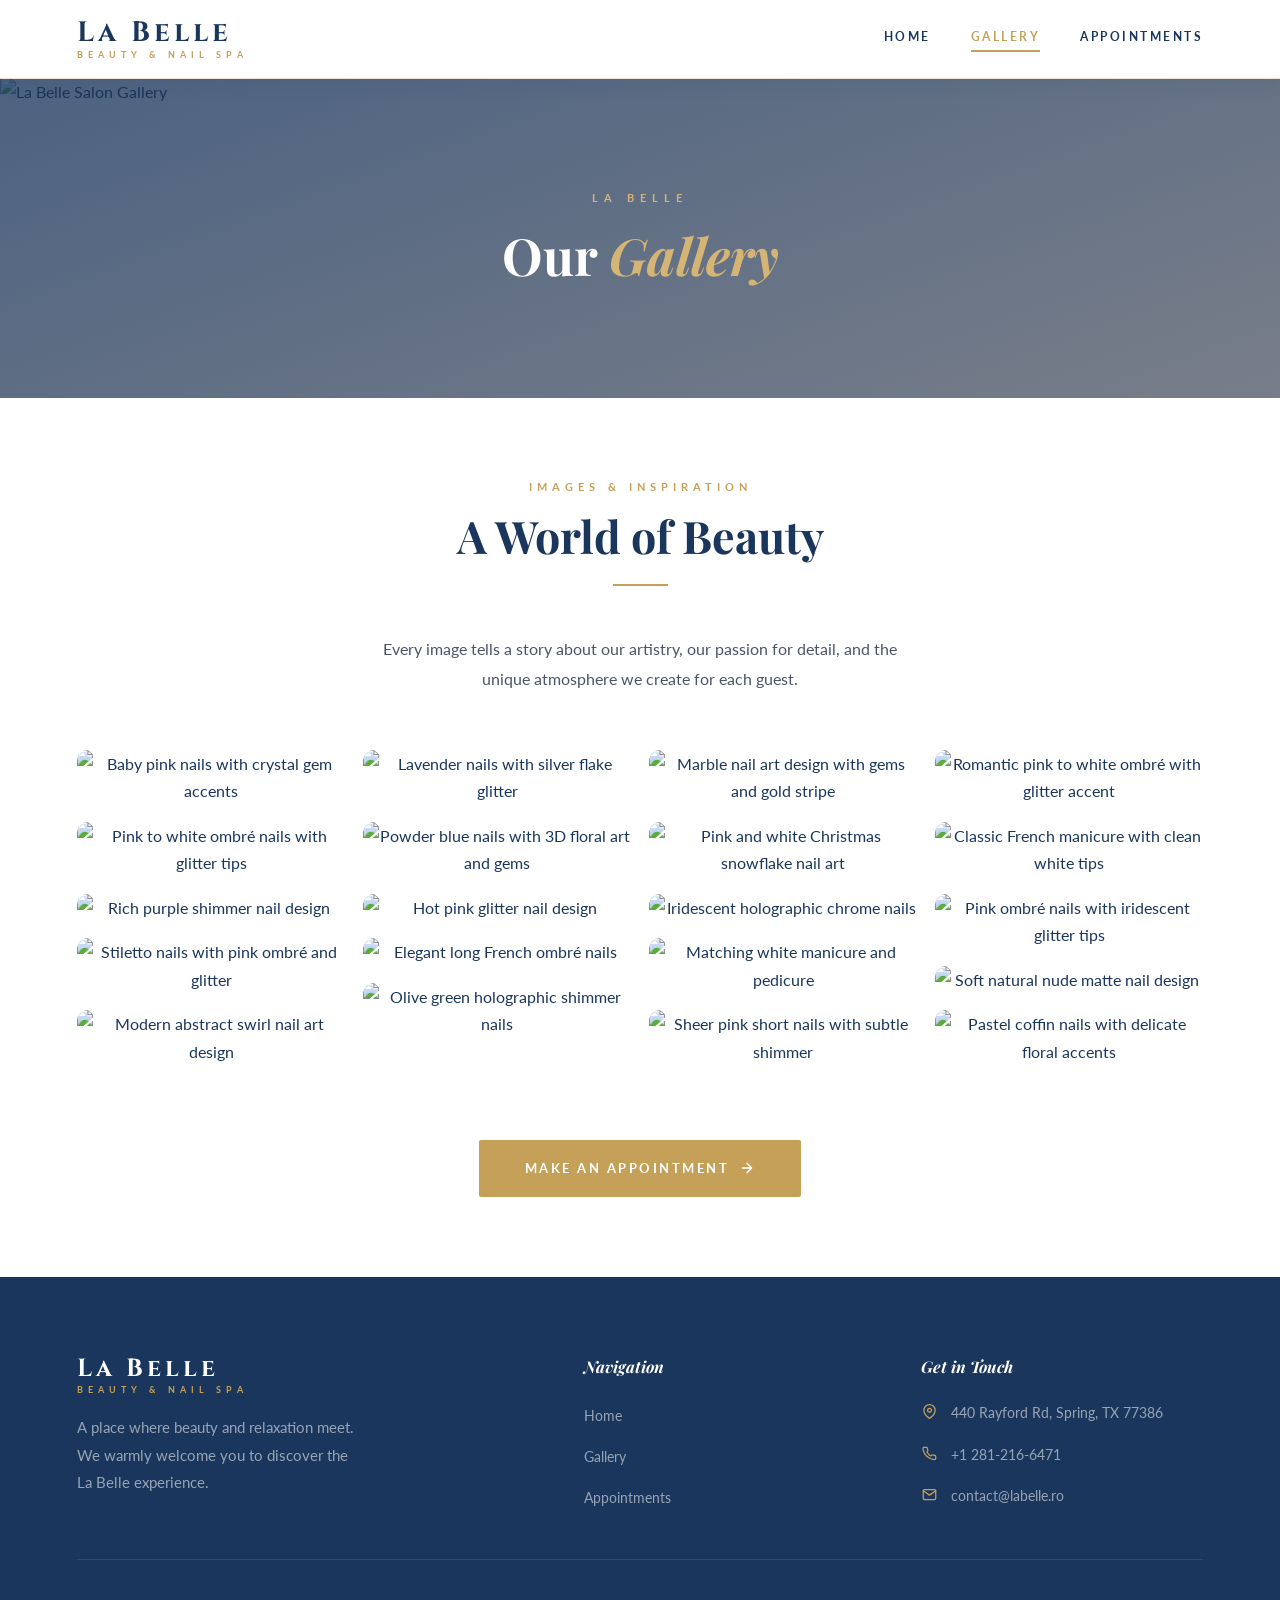
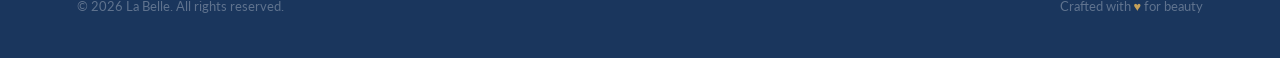
==== galerie.html @ 7afbb8ae "labelle initial commit" ====
<!DOCTYPE html>
<html lang="en">
<head>
  <meta charset="UTF-8" />
  <meta name="viewport" content="width=device-width, initial-scale=1.0" />
  <meta name="description" content="La Belle Gallery — Discover images from our beauty and nail spa salon. Luxury manicure, pedicure, and spa treatments." />
  <title>Gallery | La Belle Beauty &amp; Nail Spa</title>

  <link rel="preconnect" href="https://fonts.googleapis.com" />
  <link rel="preconnect" href="https://fonts.gstatic.com" crossorigin />
  <link rel="preconnect" href="https://images.unsplash.com" />

  <link href="https://fonts.googleapis.com/css2?family=Cinzel:wght@400;600;700&family=Playfair+Display:ital,wght@0,400;0,600;0,700;1,400&family=Lato:wght@300;400;700&display=swap" rel="stylesheet" />

  <link rel="stylesheet" href="style.css" />
</head>
<body>

  <!-- ========================================
       HEADER
  ======================================== -->
  <header class="header" id="header">
    <a href="index.html" class="logo" aria-label="La Belle — Home">
      <span class="logo-title">La Belle</span>
      <span class="logo-subtitle">Beauty &amp; Nail Spa</span>
    </a>

    <button class="hamburger" id="hamburger" aria-label="Open menu" aria-expanded="false">
      <span></span>
      <span></span>
      <span></span>
    </button>

    <nav class="nav" id="nav" aria-label="Main navigation">
      <a href="index.html" class="nav-link">Home</a>
      <a href="galerie.html" class="nav-link">Gallery</a>
      <a href="programare.html" class="nav-link">Appointments</a>
    </nav>
  </header>


  <!-- ========================================
       PAGE HERO
  ======================================== -->
  <div class="page-hero" aria-hidden="true">
    <img
      src="https://images.unsplash.com/photo-1522337360788-8b13dee7a37e?auto=format&fit=crop&w=1920&q=80"
      alt="La Belle Salon Gallery"
      loading="eager"
      fetchpriority="high"
    />
    <div class="page-hero-overlay"></div>
    <div class="page-hero-content">
      <span class="page-hero-label">La Belle</span>
      <h1 class="page-hero-title">Our <em>Gallery</em></h1>
    </div>
  </div>


  <!-- ========================================
       GALLERY SECTION
  ======================================== -->
  <section class="gallery-section" aria-labelledby="gallery-heading">
    <span class="section-label">Images &amp; Inspiration</span>
    <h2 class="section-title" id="gallery-heading">A World of Beauty</h2>
    <div class="divider" aria-hidden="true"></div>
    <p class="section-desc" style="margin: 0 auto 3.5rem; max-width: 560px;">
      Every image tells a story about our artistry, our passion for detail, and the unique atmosphere we create for each guest.
    </p>

    <!-- Masonry Grid -->
    <div class="gallery-grid" role="list" aria-label="Salon image gallery">

      <!-- Row 1 -->
      <figure class="gallery-item reveal" role="listitem" tabindex="0" aria-label="Crystal gem nail design">
        <img
          src="poza5.jpeg"
          alt="Baby pink nails with crystal gem accents"
          loading="lazy"
        />
        <div class="gallery-item-hover" aria-hidden="true">
          <span>Crystal Gem Nails</span>
        </div>
      </figure>

      <figure class="gallery-item reveal reveal-delay-1" role="listitem" tabindex="0" aria-label="Pink glitter ombré nails">
        <img
          src="poza6.jpeg"
          alt="Pink to white ombré nails with glitter tips"
          loading="lazy"
        />
        <div class="gallery-item-hover" aria-hidden="true">
          <span>Pink Glitter Ombré</span>
        </div>
      </figure>

      <figure class="gallery-item reveal reveal-delay-2" role="listitem" tabindex="0" aria-label="Purple shimmer nails">
        <img
          src="poza7.jpeg"
          alt="Rich purple shimmer nail design"
          loading="lazy"
        />
        <div class="gallery-item-hover" aria-hidden="true">
          <span>Purple Shimmer</span>
        </div>
      </figure>

      <figure class="gallery-item reveal reveal-delay-3" role="listitem" tabindex="0" aria-label="Stiletto ombré nails">
        <img
          src="poza8.jpeg"
          alt="Stiletto nails with pink ombré and glitter"
          loading="lazy"
        />
        <div class="gallery-item-hover" aria-hidden="true">
          <span>Stiletto Ombré</span>
        </div>
      </figure>

      <!-- Row 2 -->
      <figure class="gallery-item reveal" role="listitem" tabindex="0" aria-label="Abstract swirl nail art">
        <img
          src="POZA2.jpeg"
          alt="Modern abstract swirl nail art design"
          loading="lazy"
        />
        <div class="gallery-item-hover" aria-hidden="true">
          <span>Artistic Nail Art</span>
        </div>
      </figure>

      <figure class="gallery-item reveal reveal-delay-1" role="listitem" tabindex="0" aria-label="Lavender glitter nails">
        <img
          src="POZA3.jpeg"
          alt="Lavender nails with silver flake glitter"
          loading="lazy"
        />
        <div class="gallery-item-hover" aria-hidden="true">
          <span>Lavender Glitter</span>
        </div>
      </figure>

      <figure class="gallery-item reveal reveal-delay-2" role="listitem" tabindex="0" aria-label="3D floral nail art">
        <img
          src="POZA4.jpeg"
          alt="Powder blue nails with 3D floral art and gems"
          loading="lazy"
        />
        <div class="gallery-item-hover" aria-hidden="true">
          <span>3D Floral Design</span>
        </div>
      </figure>

      <figure class="gallery-item reveal reveal-delay-3" role="listitem" tabindex="0" aria-label="Hot pink glitter nails">
        <img
          src="photo.jpeg"
          alt="Hot pink glitter nail design"
          loading="lazy"
        />
        <div class="gallery-item-hover" aria-hidden="true">
          <span>Glitter Nails</span>
        </div>
      </figure>

      <!-- Row 3 -->
      <figure class="gallery-item reveal" role="listitem" tabindex="0" aria-label="French ombré long nails">
        <img
          src="wrwre.jpeg"
          alt="Elegant long French ombré nails"
          loading="lazy"
        />
        <div class="gallery-item-hover" aria-hidden="true">
          <span>French Ombré</span>
        </div>
      </figure>

      <figure class="gallery-item reveal reveal-delay-1" role="listitem" tabindex="0" aria-label="Olive chrome shimmer nails">
        <img
          src="rhmgdfss.jpeg"
          alt="Olive green holographic shimmer nails"
          loading="lazy"
        />
        <div class="gallery-item-hover" aria-hidden="true">
          <span>Olive Chrome</span>
        </div>
      </figure>

      <figure class="gallery-item reveal reveal-delay-2" role="listitem" tabindex="0" aria-label="Marble nail art with gems">
        <img
          src="ptorfdfd.jpeg"
          alt="Marble nail art design with gems and gold stripe"
          loading="lazy"
        />
        <div class="gallery-item-hover" aria-hidden="true">
          <span>Marble &amp; Gems</span>
        </div>
      </figure>

      <figure class="gallery-item reveal reveal-delay-3" role="listitem" tabindex="0" aria-label="Winter snowflake nail art">
        <img
          src="poxs.jpeg"
          alt="Pink and white Christmas snowflake nail art"
          loading="lazy"
        />
        <div class="gallery-item-hover" aria-hidden="true">
          <span>Winter Nail Art</span>
        </div>
      </figure>

      <!-- Row 4 -->
      <figure class="gallery-item reveal" role="listitem" tabindex="0" aria-label="Holographic chrome nails">
        <img
          src="phptp.jpeg"
          alt="Iridescent holographic chrome nails"
          loading="lazy"
        />
        <div class="gallery-item-hover" aria-hidden="true">
          <span>Holographic Chrome</span>
        </div>
      </figure>

      <figure class="gallery-item reveal reveal-delay-1" role="listitem" tabindex="0" aria-label="Matching manicure and pedicure">
        <img
          src="o.jpg.jpeg"
          alt="Matching white manicure and pedicure"
          loading="lazy"
        />
        <div class="gallery-item-hover" aria-hidden="true">
          <span>Mani &amp; Pedi</span>
        </div>
      </figure>

      <figure class="gallery-item reveal reveal-delay-2" role="listitem" tabindex="0" aria-label="Sheer pink shimmer nails">
        <img
          src="jygjgh.jpeg"
          alt="Sheer pink short nails with subtle shimmer"
          loading="lazy"
        />
        <div class="gallery-item-hover" aria-hidden="true">
          <span>Sheer Pink Shimmer</span>
        </div>
      </figure>

      <figure class="gallery-item reveal reveal-delay-3" role="listitem" tabindex="0" aria-label="Pink and white ombré nails">
        <img
          src="hgjgjg.jpeg"
          alt="Romantic pink to white ombré with glitter accent"
          loading="lazy"
        />
        <div class="gallery-item-hover" aria-hidden="true">
          <span>Pink &amp; White Ombré</span>
        </div>
      </figure>

      <!-- Row 5 -->
      <figure class="gallery-item reveal" role="listitem" tabindex="0" aria-label="Classic French manicure">
        <img
          src="fghgj.jpeg"
          alt="Classic French manicure with clean white tips"
          loading="lazy"
        />
        <div class="gallery-item-hover" aria-hidden="true">
          <span>French Manicure</span>
        </div>
      </figure>

      <figure class="gallery-item reveal reveal-delay-1" role="listitem" tabindex="0" aria-label="Pink ombré glitter tips">
        <img
          src="dsfds.jpeg"
          alt="Pink ombré nails with iridescent glitter tips"
          loading="lazy"
        />
        <div class="gallery-item-hover" aria-hidden="true">
          <span>Pink Ombré Tips</span>
        </div>
      </figure>

      <figure class="gallery-item reveal reveal-delay-2" role="listitem" tabindex="0" aria-label="Natural nude nail design">
        <img
          src="dgddsasd.jpeg"
          alt="Soft natural nude matte nail design"
          loading="lazy"
        />
        <div class="gallery-item-hover" aria-hidden="true">
          <span>Natural Nude</span>
        </div>
      </figure>

      <figure class="gallery-item reveal reveal-delay-3" role="listitem" tabindex="0" aria-label="Pastel coffin nail design">
        <img
          src="https://images.unsplash.com/photo-1604654894610-df63bc536371?auto=format&fit=crop&w=600&q=80"
          alt="Pastel coffin nails with delicate floral accents"
          loading="lazy"
        />
        <div class="gallery-item-hover" aria-hidden="true">
          <span>Pastel Coffin Nails</span>
        </div>
      </figure>

    </div>

    <!-- CTA -->
    <div style="margin-top: 4rem;">
      <a href="programare.html" class="btn-gold" style="opacity:1; transform:none; animation:none; display:inline-flex;">
        Make an Appointment
        <svg width="16" height="16" viewBox="0 0 24 24" fill="none" stroke="currentColor" stroke-width="2" stroke-linecap="round" stroke-linejoin="round" aria-hidden="true"><path d="M5 12h14M12 5l7 7-7 7"/></svg>
      </a>
    </div>

  </section>


  <!-- ========================================
       FOOTER
  ======================================== -->
  <footer class="footer" aria-label="Page footer">
    <div class="footer-inner">
      <div class="footer-top">

        <div class="footer-brand">
          <div class="logo" aria-label="La Belle">
            <span class="logo-title">La Belle</span>
            <span class="logo-subtitle">Beauty &amp; Nail Spa</span>
          </div>
          <p>A place where beauty and relaxation meet. We warmly welcome you to discover the La Belle experience.</p>
        </div>

        <div>
          <h4 class="footer-col-title">Navigation</h4>
          <ul class="footer-links">
            <li><a href="index.html">Home</a></li>
            <li><a href="galerie.html">Gallery</a></li>
            <li><a href="programare.html">Appointments</a></li>
          </ul>
        </div>

        <div>
          <h4 class="footer-col-title">Get in Touch</h4>
          <div class="footer-contact">
            <div class="contact-item">
              <span class="contact-icon" aria-hidden="true">
                <svg width="15" height="15" viewBox="0 0 24 24" fill="none" stroke="currentColor" stroke-width="2" stroke-linecap="round" stroke-linejoin="round"><path d="M21 10c0 7-9 13-9 13s-9-6-9-13a9 9 0 0 1 18 0z"/><circle cx="12" cy="10" r="3"/></svg>
              </span>
              <span>440 Rayford Rd, Spring, TX 77386</span>
            </div>
            <div class="contact-item">
              <span class="contact-icon" aria-hidden="true">
                <svg width="15" height="15" viewBox="0 0 24 24" fill="none" stroke="currentColor" stroke-width="2" stroke-linecap="round" stroke-linejoin="round"><path d="M22 16.92v3a2 2 0 0 1-2.18 2 19.79 19.79 0 0 1-8.63-3.07A19.5 19.5 0 0 1 4.69 13a19.79 19.79 0 0 1-3.07-8.67A2 2 0 0 1 3.6 2h3a2 2 0 0 1 2 1.72c.127.96.361 1.903.7 2.81a2 2 0 0 1-.45 2.11L8.09 9.91a16 16 0 0 0 6 6l1.27-1.27a2 2 0 0 1 2.11-.45c.907.339 1.85.573 2.81.7A2 2 0 0 1 22 16.92z"/></svg>
              </span>
              <span>+1 281-216-6471</span>
            </div>
            <div class="contact-item">
              <span class="contact-icon" aria-hidden="true">
                <svg width="15" height="15" viewBox="0 0 24 24" fill="none" stroke="currentColor" stroke-width="2" stroke-linecap="round" stroke-linejoin="round"><path d="M4 4h16c1.1 0 2 .9 2 2v12c0 1.1-.9 2-2 2H4c-1.1 0-2-.9-2-2V6c0-1.1.9-2 2-2z"/><polyline points="22,6 12,13 2,6"/></svg>
              </span>
              <span>contact@labelle.ro</span>
            </div>
          </div>
        </div>

      </div>

      <div class="footer-bottom">
        <span>© 2026 La Belle. All rights reserved.</span>
        <span>Crafted with <span class="footer-gold">♥</span> for beauty</span>
      </div>
    </div>
  </footer>

  <script src="script.js"></script>
</body>
</html>
---- style.css ----
/* ================================================
   LA BELLE — Beauty & Nail Spa
   Main Stylesheet
   ================================================ */

/* ===== GOOGLE FONTS & CSS VARIABLES ===== */
@import url('https://fonts.googleapis.com/css2?family=Cinzel:wght@400;600;700&family=Playfair+Display:ital,wght@0,400;0,600;0,700;1,400&family=Lato:wght@300;400;700&display=swap');

:root {
  --white:       #FFFFFF;
  --gold:        #C5A059;
  --gold-light:  #D4B575;
  --gold-dark:   #A8853A;
  --gold-bg:     rgba(197, 160, 89, 0.08);
  --navy:        #1A365D;
  --navy-light:  #2A4A7F;
  --navy-faint:  rgba(26, 54, 93, 0.06);
  --gray-bg:     #F9F7F4;
  --gray-border: #E8E2D8;
  --text-body:   #4A5568;
  --shadow-sm:   0 4px 20px rgba(26, 54, 93, 0.08);
  --shadow-md:   0 8px 40px rgba(26, 54, 93, 0.14);
  --shadow-lg:   0 20px 60px rgba(26, 54, 93, 0.18);
  --radius:      10px;
  --radius-sm:   6px;
  --transition:  all 0.35s ease;
  --header-h:    78px;
}

/* ===== RESET ===== */
*, *::before, *::after { margin: 0; padding: 0; box-sizing: border-box; }
html { scroll-behavior: smooth; font-size: 16px; }
body {
  font-family: 'Lato', sans-serif;
  color: var(--navy);
  background: var(--white);
  overflow-x: hidden;
  line-height: 1.7;
}
h1, h2, h3, h4, h5 { font-family: 'Playfair Display', serif; line-height: 1.25; }
a { text-decoration: none; color: inherit; }
img { max-width: 100%; display: block; }
button { font-family: inherit; }
ul { list-style: none; }

/* ===== UTILITY ===== */
.visually-hidden { position: absolute; width: 1px; height: 1px; overflow: hidden; clip: rect(0 0 0 0); }

/* =====================================================
   HEADER
===================================================== */
.header {
  position: fixed;
  top: 0; left: 0; right: 0;
  z-index: 1000;
  height: var(--header-h);
  background: var(--white);
  display: flex;
  align-items: center;
  justify-content: space-between;
  padding: 0 6%;
  box-shadow: 0 1px 0 var(--gray-border), var(--shadow-sm);
  transition: var(--transition);
}

.header.scrolled {
  height: 66px;
  box-shadow: 0 2px 30px rgba(26, 54, 93, 0.12);
}

/* Logo */
.logo {
  display: flex;
  flex-direction: column;
  line-height: 1;
  user-select: none;
}
.logo-title {
  font-family: 'Cinzel', serif;
  font-size: 1.75rem;
  font-weight: 700;
  color: var(--navy);
  letter-spacing: 4px;
}
.logo-subtitle {
  font-family: 'Lato', sans-serif;
  font-size: 0.58rem;
  font-weight: 700;
  color: var(--gold);
  letter-spacing: 5px;
  text-transform: uppercase;
  margin-top: 3px;
}

/* Nav */
.nav {
  display: flex;
  align-items: center;
  gap: 2.5rem;
}
.nav-link {
  font-size: 0.78rem;
  font-weight: 700;
  letter-spacing: 2.5px;
  text-transform: uppercase;
  color: var(--navy);
  position: relative;
  padding-bottom: 4px;
  transition: color 0.3s ease;
}
.nav-link::after {
  content: '';
  position: absolute;
  bottom: 0; left: 0;
  width: 0; height: 2px;
  background: var(--gold);
  transition: width 0.35s ease;
}
.nav-link:hover,
.nav-link.active { color: var(--gold); }
.nav-link:hover::after,
.nav-link.active::after { width: 100%; }

/* Hamburger */
.hamburger {
  display: none;
  flex-direction: column;
  gap: 5px;
  cursor: pointer;
  background: none;
  border: none;
  padding: 6px;
}
.hamburger span {
  display: block;
  width: 24px; height: 2px;
  background: var(--navy);
  border-radius: 2px;
  transition: var(--transition);
}
.hamburger.open span:nth-child(1) { transform: translateY(7px) rotate(45deg); }
.hamburger.open span:nth-child(2) { opacity: 0; transform: scaleX(0); }
.hamburger.open span:nth-child(3) { transform: translateY(-7px) rotate(-45deg); }

/* =====================================================
   HERO CAROUSEL
===================================================== */
.hero {
  position: relative;
  height: 100vh;
  min-height: 620px;
  overflow: hidden;
  margin-top: 0;
}

.carousel {
  width: 100%;
  height: 100%;
  position: relative;
}

.carousel-track {
  display: flex;
  width: 100%;
  height: 100%;
  transition: transform 0.9s cubic-bezier(0.77, 0, 0.175, 1);
}

.carousel-slide {
  min-width: 100%;
  height: 100%;
  position: relative;
  flex-shrink: 0;
}

.carousel-slide img {
  width: 100%;
  height: 100%;
  object-fit: cover;
}

.carousel-overlay {
  position: absolute;
  inset: 0;
  background: linear-gradient(
    160deg,
    rgba(26, 54, 93, 0.72) 0%,
    rgba(10, 20, 40, 0.5) 60%,
    rgba(0, 0, 0, 0.35) 100%
  );
}

/* Hero Content */
.carousel-content {
  position: absolute;
  inset: 0;
  display: flex;
  flex-direction: column;
  align-items: center;
  justify-content: center;
  text-align: center;
  padding: 2rem 5%;
  color: var(--white);
  z-index: 5;
}

.hero-badge {
  display: inline-block;
  font-size: 0.68rem;
  font-weight: 700;
  letter-spacing: 6px;
  text-transform: uppercase;
  color: var(--gold-light);
  margin-bottom: 1.5rem;
  opacity: 0;
  transform: translateY(22px);
  animation: heroFadeUp 0.9s 0.3s ease forwards;
}

.hero-title {
  font-family: 'Playfair Display', serif;
  font-size: clamp(2.2rem, 5.5vw, 4.2rem);
  font-weight: 700;
  line-height: 1.18;
  max-width: 780px;
  margin-bottom: 1.25rem;
  opacity: 0;
  transform: translateY(22px);
  animation: heroFadeUp 0.9s 0.55s ease forwards;
}

.hero-subtitle {
  font-size: clamp(0.95rem, 2vw, 1.1rem);
  font-weight: 300;
  color: rgba(255, 255, 255, 0.82);
  max-width: 480px;
  margin-bottom: 2.75rem;
  opacity: 0;
  transform: translateY(22px);
  animation: heroFadeUp 0.9s 0.8s ease forwards;
}

/* Gold Divider Line in Hero */
.hero-divider {
  width: 50px;
  height: 1px;
  background: var(--gold);
  margin: 0 auto 2rem;
  opacity: 0;
  animation: heroFadeUp 0.9s 0.67s ease forwards;
}

/* Carousel Buttons */
.carousel-btn {
  position: absolute;
  top: 50%;
  transform: translateY(-50%);
  background: rgba(255, 255, 255, 0.12);
  border: 1px solid rgba(255, 255, 255, 0.3);
  color: var(--white);
  width: 52px; height: 52px;
  border-radius: 50%;
  display: flex;
  align-items: center;
  justify-content: center;
  cursor: pointer;
  transition: var(--transition);
  z-index: 10;
  backdrop-filter: blur(6px);
}
.carousel-btn:hover {
  background: var(--gold);
  border-color: var(--gold);
  box-shadow: 0 0 25px rgba(197, 160, 89, 0.45);
}
.carousel-btn svg { width: 20px; height: 20px; stroke-width: 2; }
.carousel-btn.prev { left: 2.5rem; }
.carousel-btn.next { right: 2.5rem; }

/* Dots */
.carousel-dots {
  position: absolute;
  bottom: 2.25rem;
  left: 50%;
  transform: translateX(-50%);
  display: flex;
  gap: 10px;
  z-index: 10;
}
.dot {
  width: 8px; height: 8px;
  border-radius: 50%;
  background: rgba(255, 255, 255, 0.4);
  border: none;
  cursor: pointer;
  transition: var(--transition);
  padding: 0;
}
.dot.active {
  background: var(--gold);
  transform: scale(1.35);
}
.dot:hover { background: rgba(255, 255, 255, 0.75); }

/* CTA Button */
.btn-gold {
  display: inline-flex;
  align-items: center;
  gap: 0.6rem;
  background: var(--gold);
  color: var(--white);
  padding: 1rem 2.75rem;
  font-family: 'Lato', sans-serif;
  font-size: 0.8rem;
  font-weight: 700;
  letter-spacing: 2.5px;
  text-transform: uppercase;
  border: 2px solid var(--gold);
  border-radius: 2px;
  cursor: pointer;
  transition: var(--transition);
  opacity: 0;
  transform: translateY(22px);
  animation: heroFadeUp 0.9s 1.0s ease forwards;
}
.btn-gold:hover {
  background: transparent;
  color: var(--gold);
  box-shadow: 0 0 35px rgba(197, 160, 89, 0.3);
}

/* =====================================================
   SECTION BASE
===================================================== */
.section {
  padding: 6.5rem 6%;
}

.section-label {
  display: block;
  font-size: 0.68rem;
  font-weight: 700;
  letter-spacing: 5px;
  text-transform: uppercase;
  color: var(--gold);
  margin-bottom: 0.75rem;
}

.section-title {
  font-size: clamp(1.9rem, 3.5vw, 2.9rem);
  color: var(--navy);
  margin-bottom: 0.6rem;
}

.section-desc {
  font-size: 1rem;
  color: var(--text-body);
  max-width: 580px;
  line-height: 1.85;
  margin-bottom: 3.5rem;
}

.divider {
  display: block;
  width: 55px; height: 2px;
  background: var(--gold);
  margin: 1.25rem auto 3rem;
}
.divider.left { margin-left: 0; }

/* =====================================================
   SERVICES SECTION
===================================================== */
.services {
  background: var(--gray-bg);
  text-align: center;
}

.services-grid {
  display: grid;
  grid-template-columns: repeat(auto-fit, minmax(300px, 1fr));
  gap: 2rem;
  max-width: 1200px;
  margin: 0 auto;
}

.service-card {
  background: var(--white);
  border-radius: var(--radius);
  overflow: hidden;
  box-shadow: var(--shadow-sm);
  transition: transform 0.4s ease, box-shadow 0.4s ease;
  position: relative;
  text-align: left;
}
.service-card::after {
  content: '';
  position: absolute;
  top: 0; left: 0; right: 0;
  height: 3px;
  background: linear-gradient(90deg, var(--gold-dark), var(--gold-light));
  transform: scaleX(0);
  transform-origin: left;
  transition: transform 0.4s ease;
}
.service-card:hover { transform: translateY(-10px); box-shadow: var(--shadow-md); }
.service-card:hover::after { transform: scaleX(1); }

.service-img-wrap { overflow: hidden; height: 230px; }
.service-img {
  width: 100%; height: 100%;
  object-fit: cover;
  transition: transform 0.6s ease;
}
.service-card:hover .service-img { transform: scale(1.07); }

.service-body { padding: 2rem 1.75rem 2.25rem; }

.service-icon {
  width: 52px; height: 52px;
  background: var(--gold-bg);
  border: 1px solid rgba(197, 160, 89, 0.25);
  border-radius: 50%;
  display: flex;
  align-items: center;
  justify-content: center;
  margin-bottom: 1.25rem;
  font-size: 1.25rem;
}

.service-title {
  font-size: 1.35rem;
  color: var(--navy);
  margin-bottom: 0.9rem;
}

.service-desc {
  font-size: 0.93rem;
  color: var(--text-body);
  line-height: 1.9;
  margin-bottom: 1.6rem;
}

.service-cta {
  display: inline-flex;
  align-items: center;
  gap: 6px;
  font-size: 0.75rem;
  font-weight: 700;
  letter-spacing: 2px;
  text-transform: uppercase;
  color: var(--gold);
  border-bottom: 1px solid transparent;
  padding-bottom: 2px;
  transition: var(--transition);
}
.service-cta:hover { border-bottom-color: var(--gold); gap: 10px; }

/* =====================================================
   GALLERY PAGE
===================================================== */
.page-hero {
  height: 320px;
  position: relative;
  margin-top: var(--header-h);
  overflow: hidden;
  display: flex;
  align-items: center;
  justify-content: center;
}
.page-hero img {
  position: absolute;
  inset: 0;
  width: 100%; height: 100%;
  object-fit: cover;
  object-position: center 35%;
}
.page-hero-overlay {
  position: absolute;
  inset: 0;
  background: linear-gradient(160deg, rgba(26,54,93,0.78) 0%, rgba(10,20,40,0.55) 100%);
}
.page-hero-content {
  position: relative;
  z-index: 2;
  text-align: center;
  color: var(--white);
  padding: 0 2rem;
}
.page-hero-label {
  font-size: 0.68rem;
  font-weight: 700;
  letter-spacing: 6px;
  text-transform: uppercase;
  color: var(--gold-light);
  display: block;
  margin-bottom: 1rem;
}
.page-hero-title {
  font-size: clamp(2rem, 4vw, 3.2rem);
  font-weight: 700;
}
.page-hero-title em {
  font-style: italic;
  color: var(--gold-light);
}

/* Gallery Grid – Masonry via CSS columns */
.gallery-section {
  padding: 5rem 6%;
  background: var(--white);
  text-align: center;
}

.gallery-grid {
  columns: 4;
  column-gap: 1.1rem;
  max-width: 1400px;
  margin: 0 auto;
}

.gallery-item {
  break-inside: avoid;
  margin-bottom: 1.1rem;
  border-radius: var(--radius);
  overflow: hidden;
  position: relative;
  cursor: pointer;
  display: block;
}
.gallery-item img {
  width: 100%;
  height: auto;
  display: block;
  transition: transform 0.55s ease;
  border-radius: var(--radius);
}
.gallery-item-hover {
  position: absolute;
  inset: 0;
  background: linear-gradient(to top, rgba(26,54,93,0.75) 0%, transparent 60%);
  opacity: 0;
  transition: opacity 0.35s ease;
  border-radius: var(--radius);
  display: flex;
  align-items: flex-end;
  padding: 1.25rem;
}
.gallery-item-hover span {
  font-size: 0.75rem;
  font-weight: 700;
  letter-spacing: 2px;
  text-transform: uppercase;
  color: var(--gold-light);
}

.gallery-item:hover img { transform: scale(1.06); }
.gallery-item:hover { box-shadow: var(--shadow-md); }
.gallery-item:hover .gallery-item-hover { opacity: 1; }

/* =====================================================
   BOOKING PAGE
===================================================== */
.booking-wrapper {
  min-height: 100vh;
  background: var(--gray-bg);
  display: flex;
  flex-direction: column;
  align-items: center;
}

.booking-intro {
  width: 100%;
  max-width: 720px;
  padding: 4rem 6% 0;
  text-align: center;
}

.booking-form-wrap {
  width: 100%;
  max-width: 720px;
  padding: 2.5rem 6% 6rem;
}

.booking-form {
  background: var(--white);
  border-radius: var(--radius);
  padding: 3.25rem 3rem;
  box-shadow: var(--shadow-md);
  position: relative;
}

/* Gold accent top bar */
.booking-form::before {
  content: '';
  position: absolute;
  top: 0; left: 0; right: 0;
  height: 4px;
  background: linear-gradient(90deg, var(--gold-dark), var(--gold-light), var(--gold-dark));
  border-radius: var(--radius) var(--radius) 0 0;
}

.form-row {
  display: grid;
  grid-template-columns: 1fr 1fr;
  gap: 1.75rem;
}

.form-group { margin-bottom: 1.85rem; }

.form-label {
  display: block;
  font-size: 0.72rem;
  font-weight: 700;
  letter-spacing: 2px;
  text-transform: uppercase;
  color: var(--navy);
  margin-bottom: 0.65rem;
}
.form-label .req { color: var(--gold); margin-left: 2px; }

.form-control {
  width: 100%;
  padding: 0.8rem 0;
  font-family: 'Lato', sans-serif;
  font-size: 0.97rem;
  color: var(--navy);
  background: transparent;
  border: none;
  border-bottom: 2px solid var(--navy);
  border-radius: 0;
  outline: none;
  transition: border-color 0.3s ease, color 0.3s ease;
  -webkit-appearance: none;
  appearance: none;
}
.form-control::placeholder { color: #b0b8c1; }
.form-control:focus { border-bottom-color: var(--gold); }
.form-control:focus::placeholder { color: #d4c4a4; }

select.form-control {
  cursor: pointer;
  background-image: url("data:image/svg+xml,%3Csvg xmlns='http://www.w3.org/2000/svg' width='12' height='8' viewBox='0 0 12 8'%3E%3Cpath d='M1 1l5 5 5-5' stroke='%231A365D' stroke-width='1.5' fill='none' stroke-linecap='round' stroke-linejoin='round'/%3E%3C/svg%3E");
  background-repeat: no-repeat;
  background-position: right 4px center;
  padding-right: 1.75rem;
}
select.form-control:focus {
  background-image: url("data:image/svg+xml,%3Csvg xmlns='http://www.w3.org/2000/svg' width='12' height='8' viewBox='0 0 12 8'%3E%3Cpath d='M1 1l5 5 5-5' stroke='%23C5A059' stroke-width='1.5' fill='none' stroke-linecap='round' stroke-linejoin='round'/%3E%3C/svg%3E");
}

textarea.form-control {
  resize: vertical;
  min-height: 110px;
  line-height: 1.7;
}

input[type="date"].form-control { color: var(--navy); }

.btn-submit {
  width: 100%;
  margin-top: 0.75rem;
  padding: 1.1rem 2rem;
  background: var(--gold);
  color: var(--white);
  font-family: 'Lato', sans-serif;
  font-size: 0.8rem;
  font-weight: 700;
  letter-spacing: 3px;
  text-transform: uppercase;
  border: 2px solid var(--gold);
  border-radius: 2px;
  cursor: pointer;
  transition: var(--transition);
}
.btn-submit:hover {
  background: transparent;
  color: var(--gold);
  box-shadow: 0 4px 20px rgba(197, 160, 89, 0.25);
}

/* Info Cards */
.info-cards {
  display: grid;
  grid-template-columns: repeat(3, 1fr);
  gap: 1rem;
  margin-top: 1.5rem;
}
.info-card {
  background: var(--white);
  border-radius: var(--radius);
  padding: 1.5rem;
  text-align: center;
  box-shadow: var(--shadow-sm);
  border-top: 3px solid var(--gold);
}
.info-card h4 {
  font-size: 0.95rem;
  color: var(--navy);
  margin: 0.6rem 0 0.4rem;
}
.info-card p {
  font-size: 0.82rem;
  color: var(--text-body);
  line-height: 1.6;
}

@media (max-width: 600px) {
  .info-cards { grid-template-columns: 1fr; }
}

/* Form Success State */
.form-success {
  display: none;
  text-align: center;
  padding: 3rem 2rem;
}
.form-success.show { display: block; }

.success-icon {
  width: 72px; height: 72px;
  border-radius: 50%;
  background: var(--gold-bg);
  border: 2px solid var(--gold);
  display: flex;
  align-items: center;
  justify-content: center;
  margin: 0 auto 1.75rem;
  font-size: 2rem;
}
.success-title {
  font-size: 1.6rem;
  color: var(--navy);
  margin-bottom: 0.75rem;
}
.success-text { color: var(--text-body); font-size: 0.97rem; line-height: 1.8; }
.success-back {
  display: inline-block;
  margin-top: 1.75rem;
  font-size: 0.8rem;
  font-weight: 700;
  letter-spacing: 2px;
  text-transform: uppercase;
  color: var(--gold);
  border-bottom: 1px solid var(--gold);
  padding-bottom: 2px;
  transition: var(--transition);
}
.success-back:hover { color: var(--gold-dark); border-bottom-color: var(--gold-dark); }

/* =====================================================
   FOOTER
===================================================== */
.footer {
  background: var(--navy);
  color: rgba(255, 255, 255, 0.65);
  padding: 5rem 6% 2.5rem;
}

.footer-inner {
  max-width: 1200px;
  margin: 0 auto;
}

.footer-top {
  display: grid;
  grid-template-columns: 1.6fr 1fr 1fr;
  gap: 3.5rem;
  padding-bottom: 3rem;
  border-bottom: 1px solid rgba(255, 255, 255, 0.1);
}

.footer-brand .logo-title { color: var(--white); font-size: 1.55rem; }
.footer-brand .logo-subtitle { color: var(--gold); }

.footer-brand p {
  margin-top: 1.25rem;
  font-size: 0.92rem;
  line-height: 1.85;
  color: rgba(255, 255, 255, 0.55);
  max-width: 280px;
}

.footer-col-title {
  font-family: 'Playfair Display', serif;
  font-size: 1rem;
  color: var(--white);
  margin-bottom: 1.5rem;
  font-style: italic;
}

.footer-links { display: flex; flex-direction: column; gap: 0.85rem; }
.footer-links a {
  font-size: 0.9rem;
  color: rgba(255, 255, 255, 0.55);
  transition: var(--transition);
  display: inline-block;
}
.footer-links a:hover { color: var(--gold); transform: translateX(5px); }

.footer-contact { display: flex; flex-direction: column; gap: 1rem; }
.contact-item {
  display: flex;
  align-items: flex-start;
  gap: 0.85rem;
  font-size: 0.9rem;
  color: rgba(255, 255, 255, 0.55);
}
.contact-icon {
  color: var(--gold);
  flex-shrink: 0;
  margin-top: 1px;
  width: 16px;
  text-align: center;
}

.footer-bottom {
  display: flex;
  align-items: center;
  justify-content: space-between;
  padding-top: 2.25rem;
  font-size: 0.8rem;
  color: rgba(255, 255, 255, 0.3);
}
.footer-gold { color: var(--gold); }

/* =====================================================
   SCROLL REVEAL ANIMATION
===================================================== */
.reveal {
  opacity: 0;
  transform: translateY(32px);
  transition: opacity 0.75s ease, transform 0.75s ease;
}
.reveal.visible {
  opacity: 1;
  transform: translateY(0);
}
.reveal-delay-1 { transition-delay: 0.1s; }
.reveal-delay-2 { transition-delay: 0.2s; }
.reveal-delay-3 { transition-delay: 0.3s; }

/* =====================================================
   KEYFRAMES
===================================================== */
@keyframes heroFadeUp {
  to { opacity: 1; transform: translateY(0); }
}

/* =====================================================
   RESPONSIVE — Tablet (≤ 1024px)
===================================================== */
@media (max-width: 1024px) {
  .gallery-grid { columns: 3; }
  .footer-top { grid-template-columns: 1fr 1fr; }
  .footer-brand { grid-column: 1 / -1; }
  .footer-brand p { max-width: 100%; }
  .form-row { grid-template-columns: 1fr; gap: 0; }
}

/* =====================================================
   RESPONSIVE — Mobile (≤ 768px)
===================================================== */
@media (max-width: 768px) {
  :root { --header-h: 68px; }

  .hamburger { display: flex; }

  .nav {
    position: fixed;
    top: var(--header-h);
    left: 0; right: 0;
    background: var(--white);
    flex-direction: column;
    padding: 2rem 6%;
    gap: 1.5rem;
    box-shadow: 0 15px 40px rgba(0, 0, 0, 0.1);
    transform: translateY(-110%);
    transition: transform 0.45s cubic-bezier(0.4, 0, 0.2, 1);
    z-index: 999;
    border-top: 2px solid var(--gold);
  }
  .nav.open { transform: translateY(0); }
  .nav-link { font-size: 0.9rem; }

  .hero { height: 100svh; }
  .carousel-btn.prev { left: 1rem; }
  .carousel-btn.next { right: 1rem; }

  .section { padding: 4.5rem 5%; }

  .services-grid { grid-template-columns: 1fr; max-width: 480px; margin: 0 auto; }

  .gallery-grid { columns: 2; }

  .page-hero { height: 250px; }

  .booking-form { padding: 2.25rem 1.5rem; }

  .footer-top {
    grid-template-columns: 1fr;
    gap: 2.5rem;
  }
  .footer-brand { grid-column: unset; }
  .footer-bottom { flex-direction: column; gap: 0.5rem; text-align: center; }
}

/* =====================================================
   RESPONSIVE — Small Mobile (≤ 480px)
===================================================== */
@media (max-width: 480px) {
  .logo-title { font-size: 1.45rem; }
  .gallery-grid { columns: 1; }
  .hero-title { font-size: 2rem; }
  .btn-gold { padding: 0.9rem 2rem; }
}
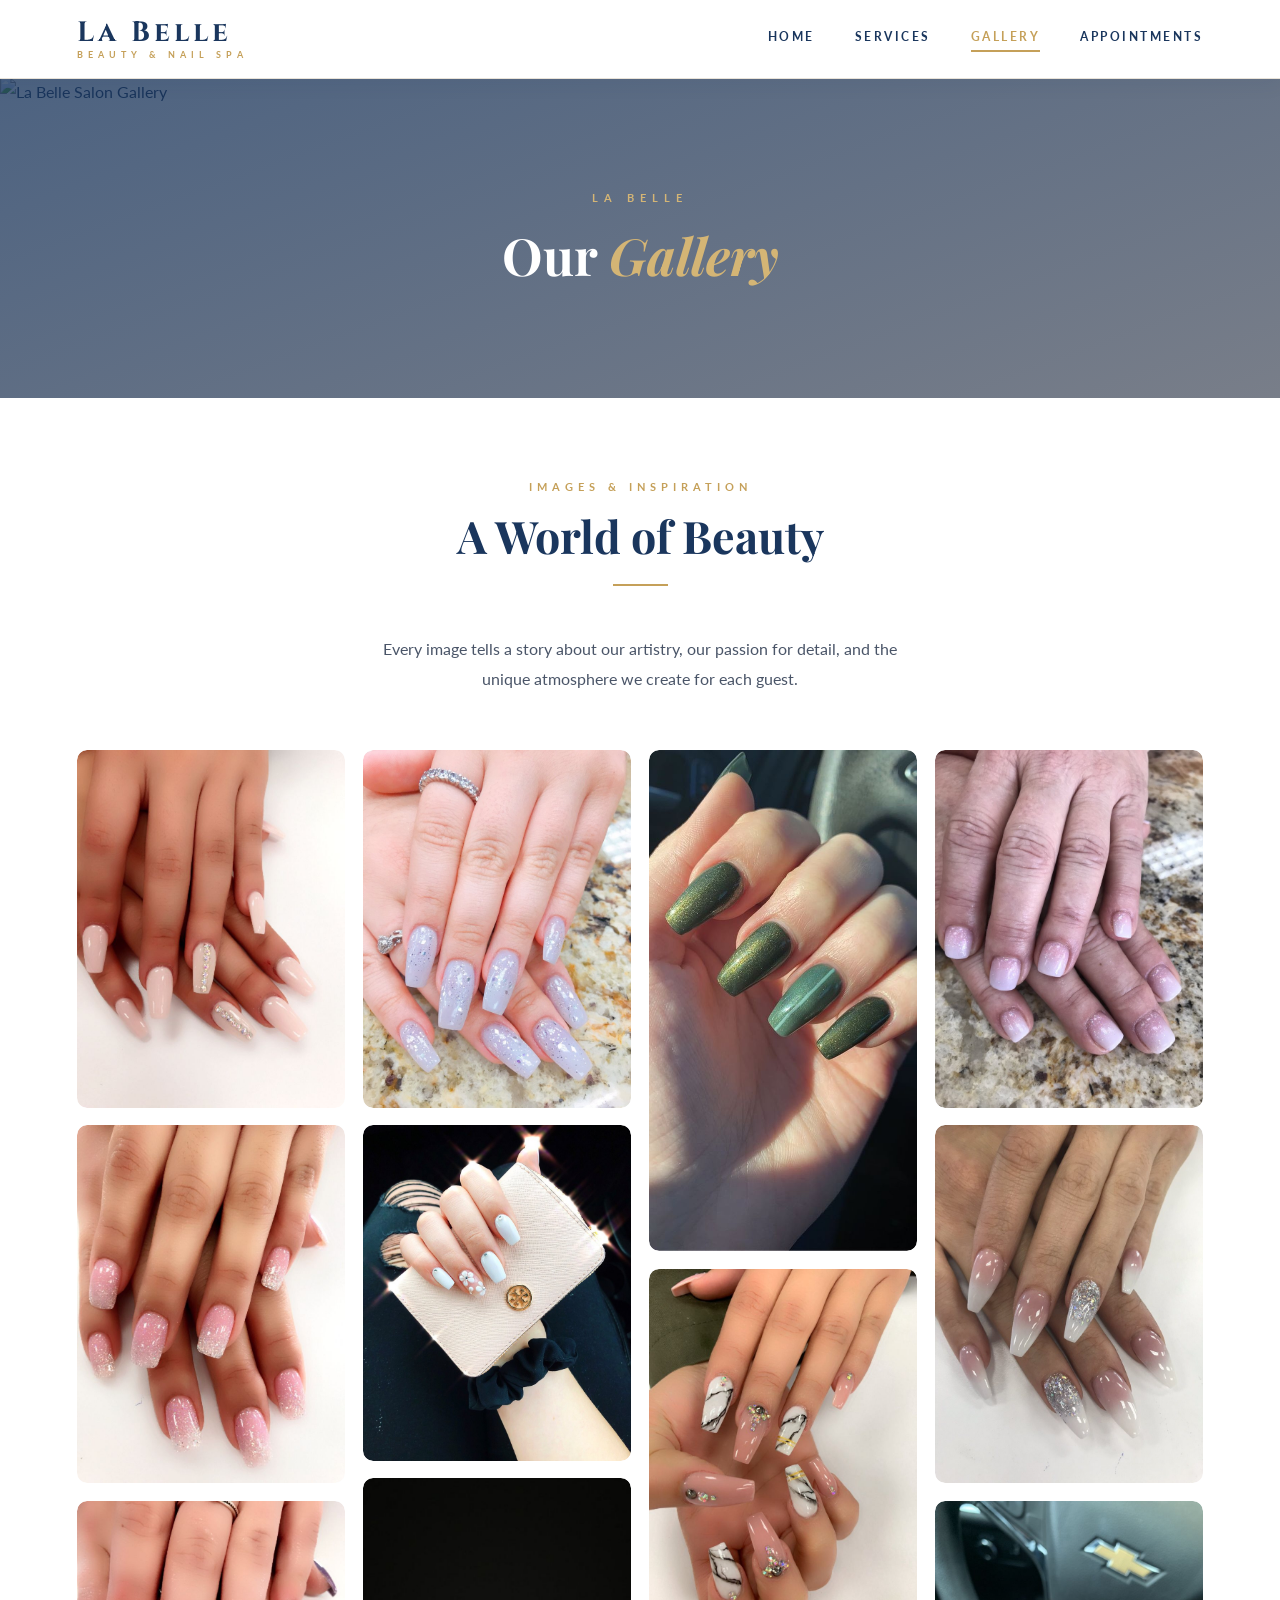
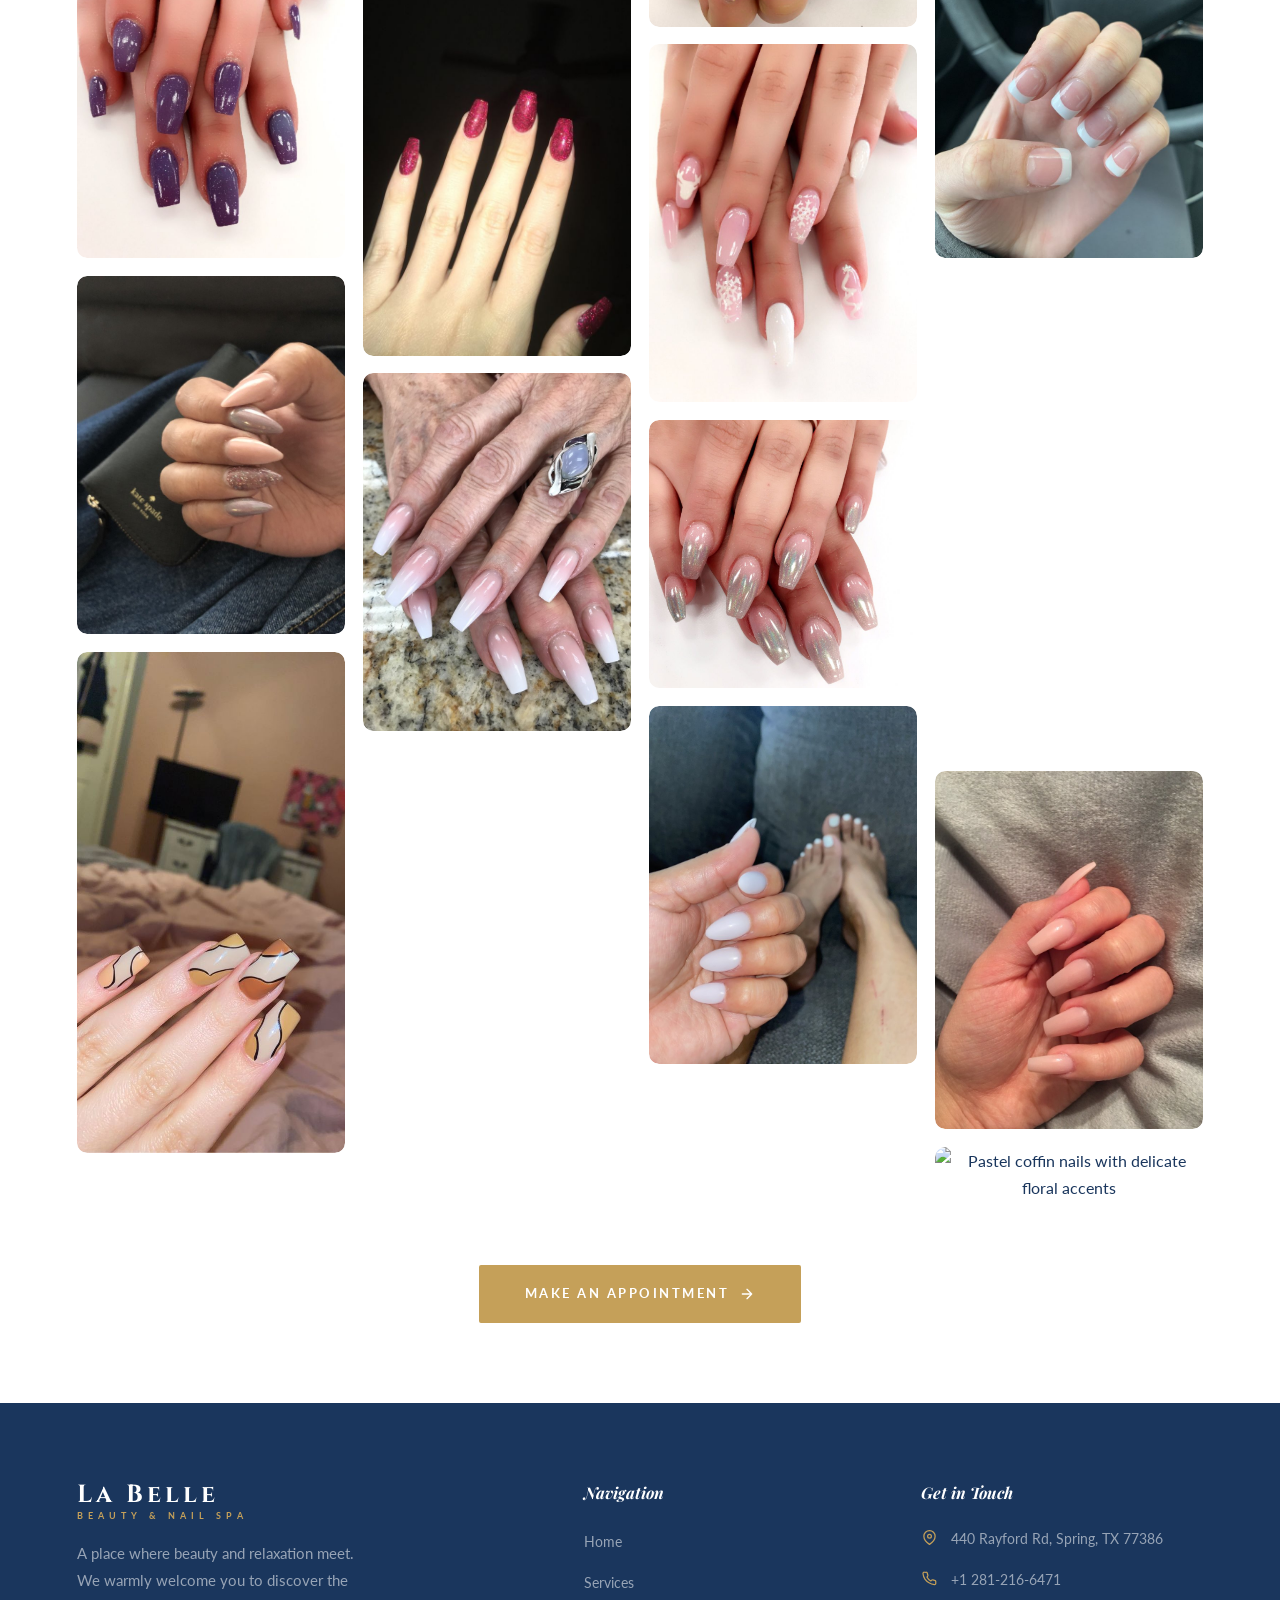
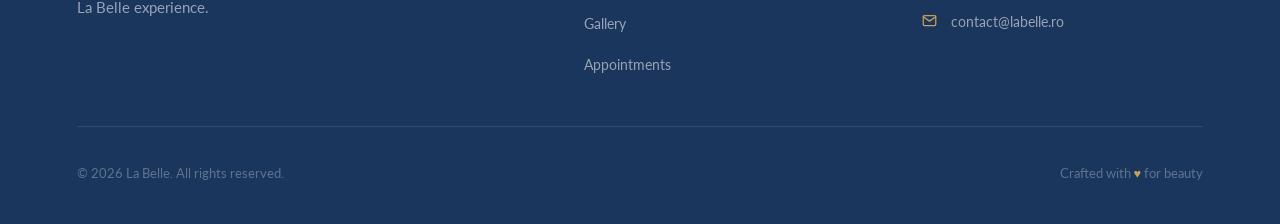
==== commit cbb3f935: "adaugare pagina servicii" ====
--- a/galerie.html
+++ b/galerie.html
@@ -33,6 +33,7 @@
 
     <nav class="nav" id="nav" aria-label="Main navigation">
       <a href="index.html" class="nav-link">Home</a>
+      <a href="services.html" class="nav-link">Services</a>
       <a href="galerie.html" class="nav-link">Gallery</a>
       <a href="programare.html" class="nav-link">Appointments</a>
     </nav>
@@ -328,6 +329,7 @@
           <h4 class="footer-col-title">Navigation</h4>
           <ul class="footer-links">
             <li><a href="index.html">Home</a></li>
+            <li><a href="services.html">Services</a></li>
             <li><a href="galerie.html">Gallery</a></li>
             <li><a href="programare.html">Appointments</a></li>
           </ul>
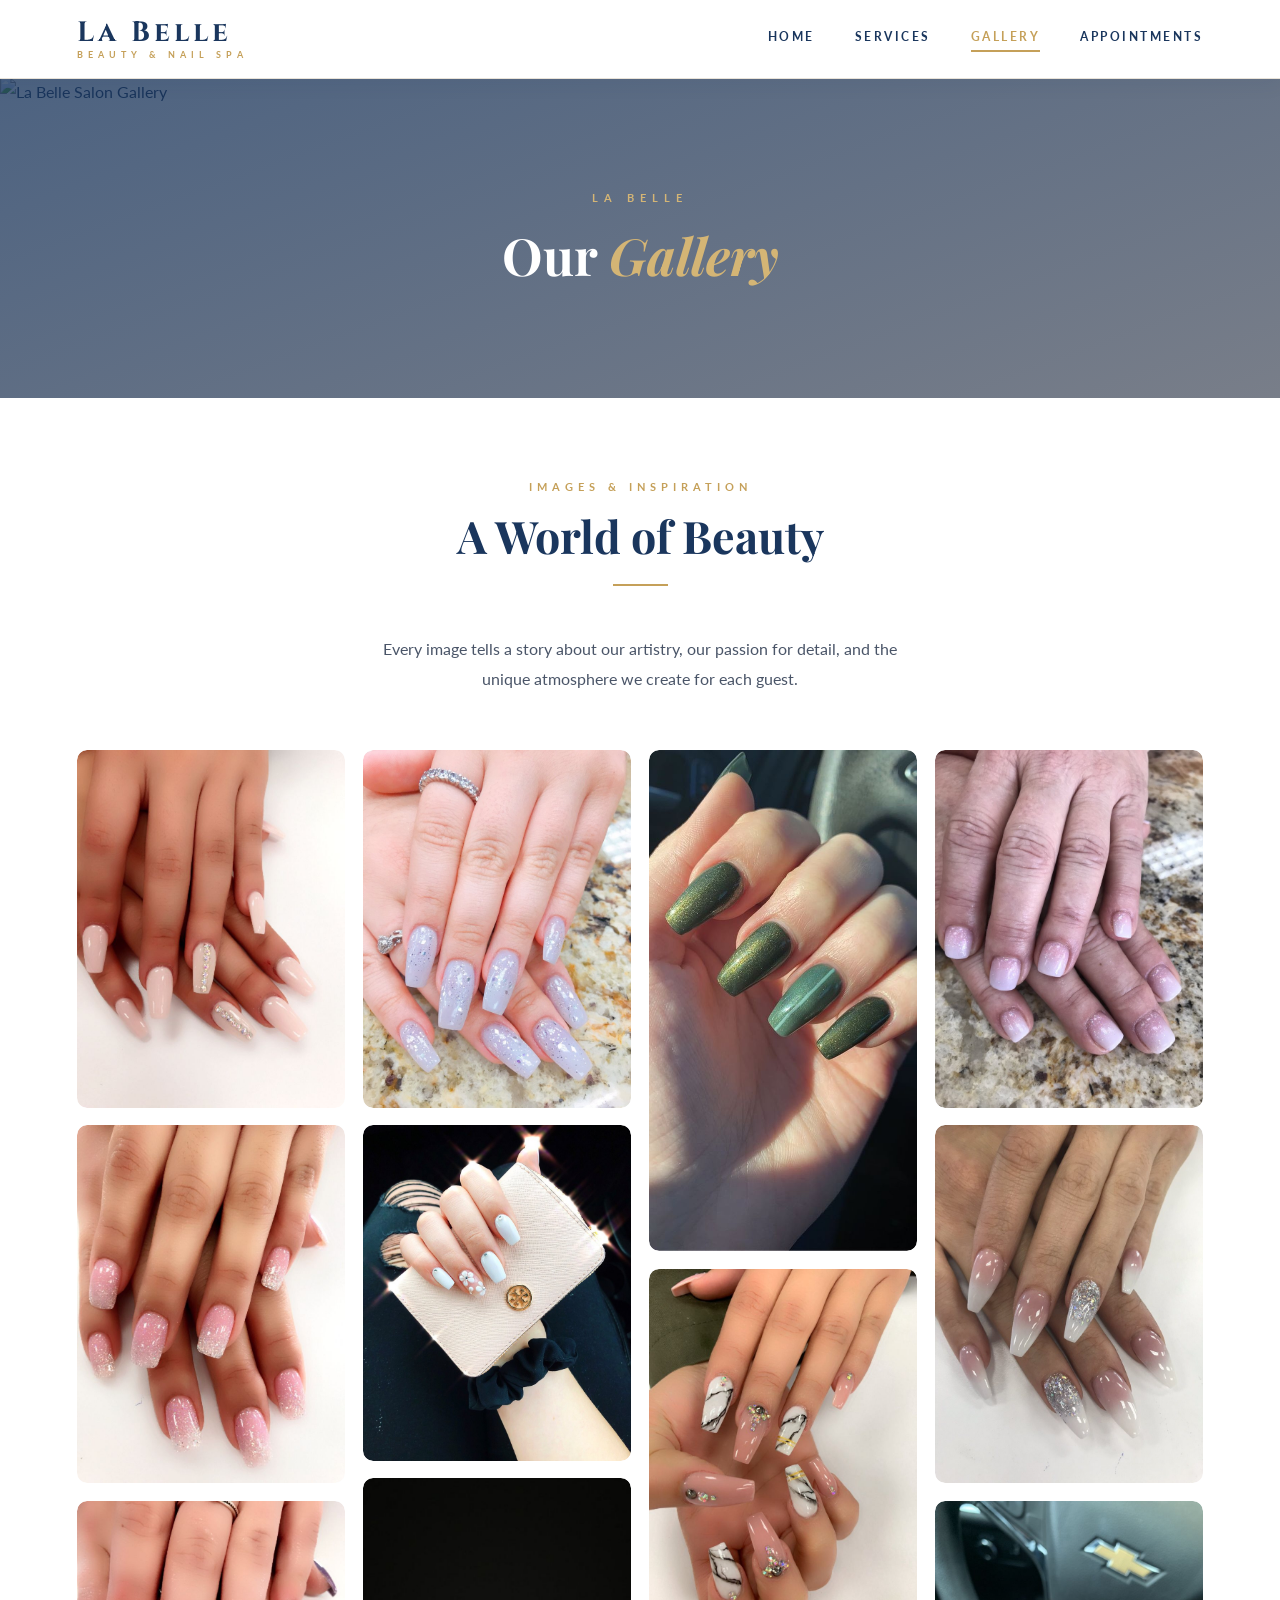
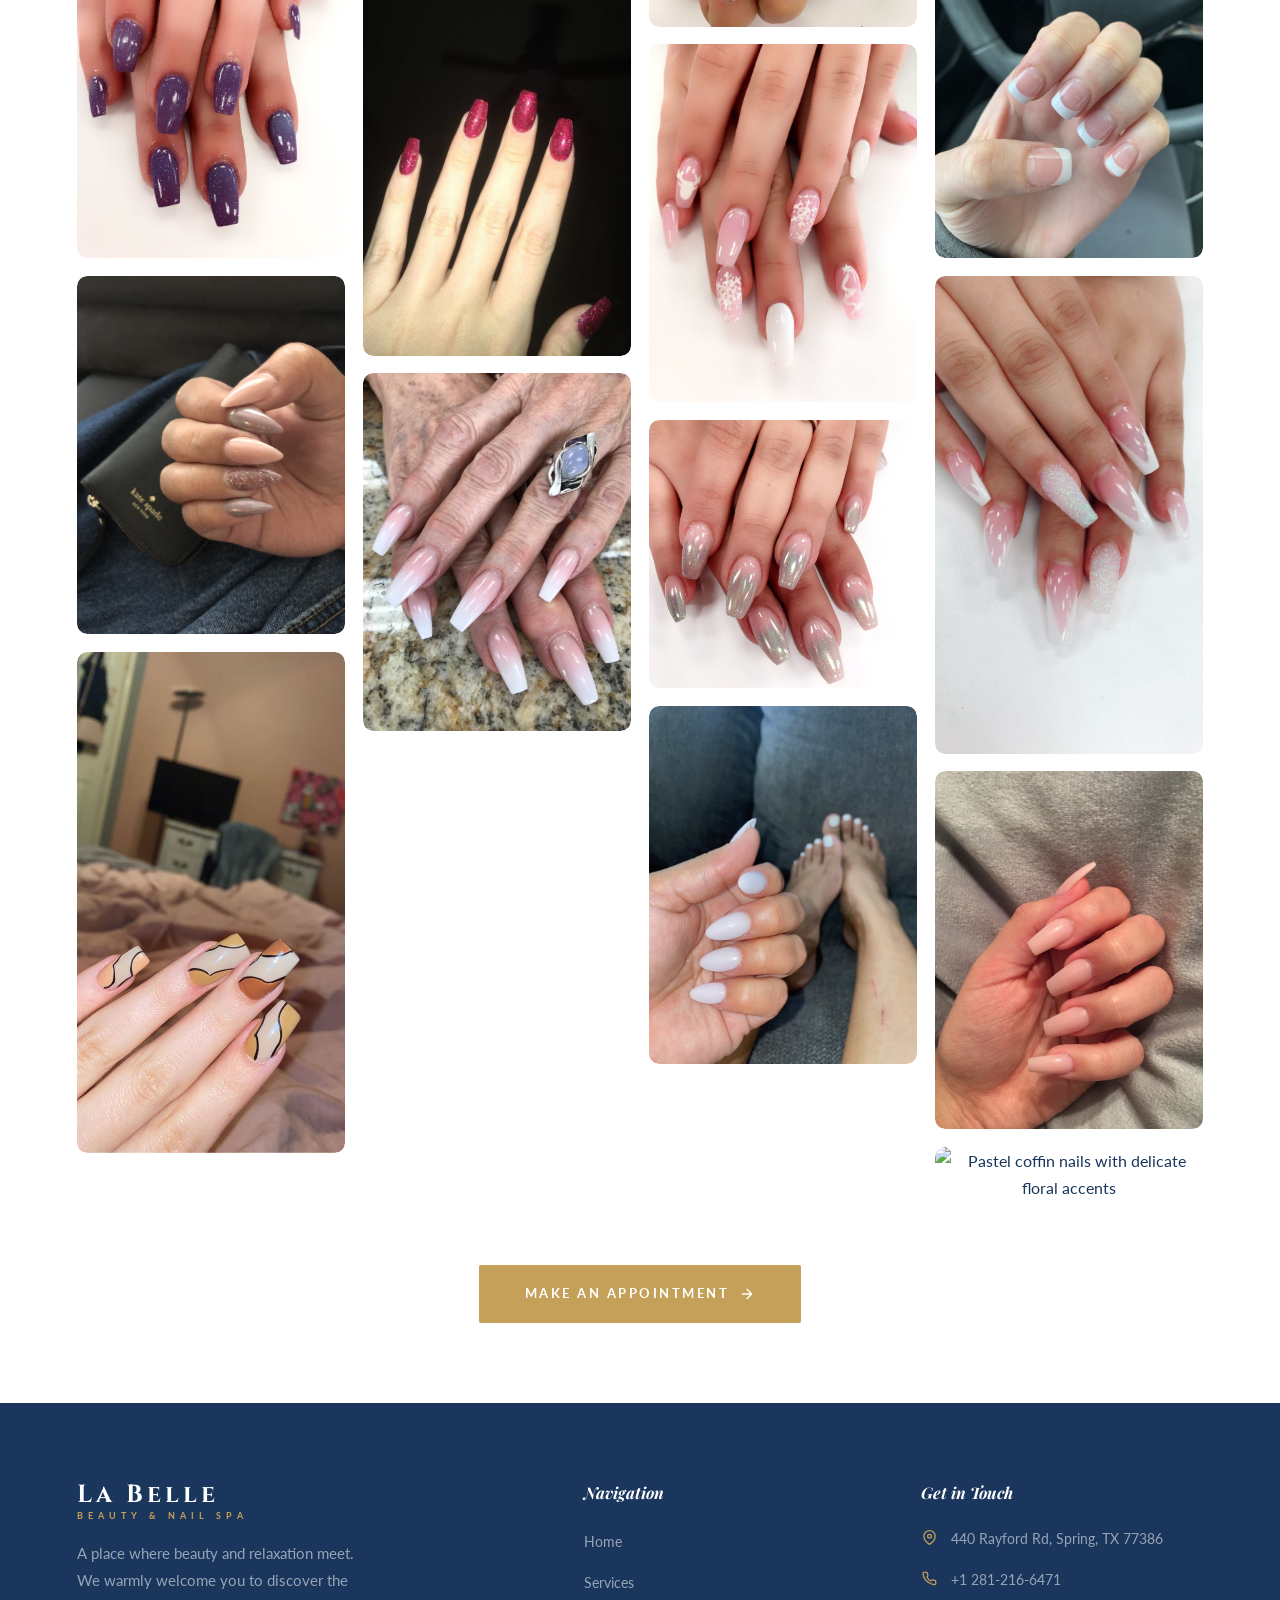
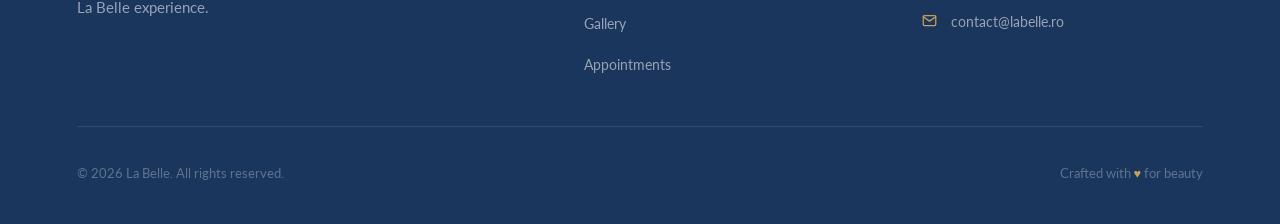
==== commit 63a1d67e: "Update la meniul de programari si reparatii css" ====
--- a/galerie.html
+++ b/galerie.html
@@ -75,7 +75,7 @@
       <!-- Row 1 -->
       <figure class="gallery-item reveal" role="listitem" tabindex="0" aria-label="Crystal gem nail design">
         <img
-          src="poza5.jpeg"
+          src="images/poza5.jpeg"
           alt="Baby pink nails with crystal gem accents"
           loading="lazy"
         />
@@ -86,7 +86,7 @@
 
       <figure class="gallery-item reveal reveal-delay-1" role="listitem" tabindex="0" aria-label="Pink glitter ombré nails">
         <img
-          src="poza6.jpeg"
+          src="images/poza6.jpeg"
           alt="Pink to white ombré nails with glitter tips"
           loading="lazy"
         />
@@ -97,7 +97,7 @@
 
       <figure class="gallery-item reveal reveal-delay-2" role="listitem" tabindex="0" aria-label="Purple shimmer nails">
         <img
-          src="poza7.jpeg"
+          src="images/poza7.jpeg"
           alt="Rich purple shimmer nail design"
           loading="lazy"
         />
@@ -108,7 +108,7 @@
 
       <figure class="gallery-item reveal reveal-delay-3" role="listitem" tabindex="0" aria-label="Stiletto ombré nails">
         <img
-          src="poza8.jpeg"
+          src="images/poza8.jpeg"
           alt="Stiletto nails with pink ombré and glitter"
           loading="lazy"
         />
@@ -120,7 +120,7 @@
       <!-- Row 2 -->
       <figure class="gallery-item reveal" role="listitem" tabindex="0" aria-label="Abstract swirl nail art">
         <img
-          src="POZA2.jpeg"
+          src="images/POZA2.jpeg"
           alt="Modern abstract swirl nail art design"
           loading="lazy"
         />
@@ -131,7 +131,7 @@
 
       <figure class="gallery-item reveal reveal-delay-1" role="listitem" tabindex="0" aria-label="Lavender glitter nails">
         <img
-          src="POZA3.jpeg"
+          src="images/POZA3.jpeg"
           alt="Lavender nails with silver flake glitter"
           loading="lazy"
         />
@@ -142,7 +142,7 @@
 
       <figure class="gallery-item reveal reveal-delay-2" role="listitem" tabindex="0" aria-label="3D floral nail art">
         <img
-          src="POZA4.jpeg"
+          src="images/POZA4.jpeg"
           alt="Powder blue nails with 3D floral art and gems"
           loading="lazy"
         />
@@ -153,7 +153,7 @@
 
       <figure class="gallery-item reveal reveal-delay-3" role="listitem" tabindex="0" aria-label="Hot pink glitter nails">
         <img
-          src="photo.jpeg"
+          src="images/photo.jpeg"
           alt="Hot pink glitter nail design"
           loading="lazy"
         />
@@ -165,7 +165,7 @@
       <!-- Row 3 -->
       <figure class="gallery-item reveal" role="listitem" tabindex="0" aria-label="French ombré long nails">
         <img
-          src="wrwre.jpeg"
+          src="images/wrwre.jpeg"
           alt="Elegant long French ombré nails"
           loading="lazy"
         />
@@ -176,7 +176,7 @@
 
       <figure class="gallery-item reveal reveal-delay-1" role="listitem" tabindex="0" aria-label="Olive chrome shimmer nails">
         <img
-          src="rhmgdfss.jpeg"
+          src="images/rhmgdfss.jpeg"
           alt="Olive green holographic shimmer nails"
           loading="lazy"
         />
@@ -187,7 +187,7 @@
 
       <figure class="gallery-item reveal reveal-delay-2" role="listitem" tabindex="0" aria-label="Marble nail art with gems">
         <img
-          src="ptorfdfd.jpeg"
+          src="images/ptorfdfd.jpeg"
           alt="Marble nail art design with gems and gold stripe"
           loading="lazy"
         />
@@ -198,7 +198,7 @@
 
       <figure class="gallery-item reveal reveal-delay-3" role="listitem" tabindex="0" aria-label="Winter snowflake nail art">
         <img
-          src="poxs.jpeg"
+          src="images/poxs.jpeg"
           alt="Pink and white Christmas snowflake nail art"
           loading="lazy"
         />
@@ -210,7 +210,7 @@
       <!-- Row 4 -->
       <figure class="gallery-item reveal" role="listitem" tabindex="0" aria-label="Holographic chrome nails">
         <img
-          src="phptp.jpeg"
+          src="images/phptp.jpeg"
           alt="Iridescent holographic chrome nails"
           loading="lazy"
         />
@@ -221,7 +221,7 @@
 
       <figure class="gallery-item reveal reveal-delay-1" role="listitem" tabindex="0" aria-label="Matching manicure and pedicure">
         <img
-          src="o.jpg.jpeg"
+          src="images/o.jpg.jpeg"
           alt="Matching white manicure and pedicure"
           loading="lazy"
         />
@@ -232,7 +232,7 @@
 
       <figure class="gallery-item reveal reveal-delay-2" role="listitem" tabindex="0" aria-label="Sheer pink shimmer nails">
         <img
-          src="jygjgh.jpeg"
+          src="images/jygjgh.jpeg"
           alt="Sheer pink short nails with subtle shimmer"
           loading="lazy"
         />
@@ -243,7 +243,7 @@
 
       <figure class="gallery-item reveal reveal-delay-3" role="listitem" tabindex="0" aria-label="Pink and white ombré nails">
         <img
-          src="hgjgjg.jpeg"
+          src="images/hgjgjg.jpeg"
           alt="Romantic pink to white ombré with glitter accent"
           loading="lazy"
         />
@@ -255,7 +255,7 @@
       <!-- Row 5 -->
       <figure class="gallery-item reveal" role="listitem" tabindex="0" aria-label="Classic French manicure">
         <img
-          src="fghgj.jpeg"
+          src="images/fghgj.jpeg"
           alt="Classic French manicure with clean white tips"
           loading="lazy"
         />
@@ -266,7 +266,7 @@
 
       <figure class="gallery-item reveal reveal-delay-1" role="listitem" tabindex="0" aria-label="Pink ombré glitter tips">
         <img
-          src="dsfds.jpeg"
+          src="images/dsfds.jpeg"
           alt="Pink ombré nails with iridescent glitter tips"
           loading="lazy"
         />
@@ -277,7 +277,7 @@
 
       <figure class="gallery-item reveal reveal-delay-2" role="listitem" tabindex="0" aria-label="Natural nude nail design">
         <img
-          src="dgddsasd.jpeg"
+          src="images/dgddsasd.jpeg"
           alt="Soft natural nude matte nail design"
           loading="lazy"
         />
@@ -370,4 +370,4 @@
 
   <script src="script.js"></script>
 </body>
-</html>
+</html>
--- a/style.css
+++ b/style.css
@@ -369,6 +369,75 @@
 .divider.left { margin-left: 0; }
 
 /* =====================================================
+   ABOUT — OUR STORY
+===================================================== */
+.about {
+  background: var(--white);
+}
+
+.about-grid {
+  display: grid;
+  grid-template-columns: 1fr 1fr;
+  gap: 4.5rem;
+  align-items: center;
+  max-width: 1100px;
+  margin: 0 auto;
+}
+
+.about-media {
+  position: relative;
+}
+.about-frame {
+  position: absolute;
+  bottom: -22px;
+  right: -22px;
+  width: 100%;
+  height: 100%;
+  border: 2px solid var(--gold);
+  border-radius: var(--radius);
+  z-index: 0;
+}
+.about-img {
+  position: relative;
+  z-index: 1;
+  width: 100%;
+  aspect-ratio: 4 / 5;
+  object-fit: cover;
+  border-radius: var(--radius);
+  box-shadow: var(--shadow-md);
+}
+
+.about-content { text-align: left; }
+.about-content .section-desc { max-width: 100%; }
+
+.about-points {
+  list-style: none;
+  display: flex;
+  flex-direction: column;
+  gap: 0.9rem;
+  margin-bottom: 2.25rem;
+}
+.about-points li {
+  display: flex;
+  align-items: center;
+  gap: 0.85rem;
+  font-size: 0.95rem;
+  font-weight: 600;
+  color: var(--navy);
+}
+.about-point-icon {
+  flex-shrink: 0;
+  width: 30px;
+  height: 30px;
+  background: var(--gold-bg);
+  border: 1px solid rgba(197, 160, 89, 0.25);
+  border-radius: 50%;
+  display: flex;
+  align-items: center;
+  justify-content: center;
+}
+
+/* =====================================================
    SERVICES SECTION
 ===================================================== */
 .services {
@@ -378,9 +447,9 @@
 
 .services-grid {
   display: grid;
-  grid-template-columns: repeat(auto-fit, minmax(300px, 1fr));
+  grid-template-columns: repeat(2, 1fr);
   gap: 2rem;
-  max-width: 1200px;
+  max-width: 900px;
   margin: 0 auto;
 }
 
@@ -392,6 +461,9 @@
   transition: transform 0.4s ease, box-shadow 0.4s ease;
   position: relative;
   text-align: left;
+  display: flex;
+  flex-direction: column;
+  height: 100%;
 }
 .service-card::after {
   content: '';
@@ -414,7 +486,12 @@
 }
 .service-card:hover .service-img { transform: scale(1.07); }
 
-.service-body { padding: 2rem 1.75rem 2.25rem; }
+.service-body {
+  padding: 2rem 1.75rem 2.25rem;
+  display: flex;
+  flex-direction: column;
+  flex-grow: 1;
+}
 
 .service-icon {
   width: 52px; height: 52px;
@@ -453,8 +530,159 @@
   border-bottom: 1px solid transparent;
   padding-bottom: 2px;
   transition: var(--transition);
+  margin-top: auto;
+  align-self: flex-start;
 }
 .service-cta:hover { border-bottom-color: var(--gold); gap: 10px; }
+
+.service-list {
+  list-style: none;
+  padding: 0;
+  margin-bottom: 1.5rem;
+  flex-grow: 1;
+}
+.service-list li {
+  font-size: 0.93rem;
+  color: var(--text-body);
+  padding-left: 1.2rem;
+  position: relative;
+  margin-bottom: 0.6rem;
+  line-height: 1.6;
+}
+.service-list li::before {
+  content: '❖';
+  color: var(--gold);
+  position: absolute;
+  left: 0;
+  top: 2px;
+  font-size: 0.7rem;
+}
+
+.service-subheading {
+  font-size: 0.85rem;
+  font-weight: 700;
+  text-transform: uppercase;
+  letter-spacing: 2px;
+  color: var(--navy);
+  margin: 1rem 0 0.5rem;
+}
+
+/* =====================================================
+   TESTIMONIALS
+===================================================== */
+.testimonials {
+  background: var(--white);
+  text-align: center;
+}
+
+.testimonials-grid {
+  display: grid;
+  grid-template-columns: repeat(3, 1fr);
+  gap: 2rem;
+  max-width: 1100px;
+  margin: 0 auto;
+}
+
+.testimonial-card {
+  background: var(--white);
+  border: 1px solid var(--gray-border);
+  border-radius: var(--radius);
+  padding: 2.5rem 2rem 2.25rem;
+  box-shadow: var(--shadow-sm);
+  text-align: left;
+  position: relative;
+  overflow: hidden;
+  transition: transform 0.4s ease, box-shadow 0.4s ease;
+}
+.testimonial-card:hover {
+  transform: translateY(-8px);
+  box-shadow: var(--shadow-md);
+}
+
+.testimonial-quote-mark {
+  position: absolute;
+  top: -0.5rem;
+  right: 1.25rem;
+  font-family: 'Playfair Display', serif;
+  font-size: 5.5rem;
+  line-height: 1;
+  color: var(--gold-bg);
+  pointer-events: none;
+}
+
+.testimonial-stars {
+  display: flex;
+  gap: 3px;
+  margin-bottom: 1.25rem;
+  position: relative;
+}
+
+.testimonial-text {
+  font-family: 'Playfair Display', serif;
+  font-style: italic;
+  font-size: 1.02rem;
+  color: var(--navy);
+  line-height: 1.8;
+  margin-bottom: 1.85rem;
+  position: relative;
+}
+
+.testimonial-footer {
+  display: flex;
+  align-items: center;
+  gap: 0.9rem;
+  padding-top: 1.25rem;
+  border-top: 1px solid var(--gray-border);
+}
+.testimonial-avatar {
+  flex-shrink: 0;
+  width: 44px;
+  height: 44px;
+  border-radius: 50%;
+  background: var(--gold-bg);
+  border: 1px solid rgba(197, 160, 89, 0.25);
+  display: flex;
+  align-items: center;
+  justify-content: center;
+  font-family: 'Cinzel', serif;
+  font-size: 0.8rem;
+  font-weight: 600;
+  color: var(--gold-dark);
+}
+.testimonial-name {
+  display: block;
+  font-size: 0.92rem;
+  font-weight: 700;
+  color: var(--navy);
+}
+.testimonial-role {
+  display: block;
+  font-size: 0.78rem;
+  color: var(--text-body);
+}
+
+/* =====================================================
+   SERVICES MENU GRID (services.html)
+   Cards list wildly different numbers of options (3 to
+   9+ items), so stretching every card to match the
+   tallest one in its row leaves huge gaps under short
+   lists. A masonry-style column layout — same technique
+   as .gallery-grid — lets each card size to its own
+   content instead, so the CTA always sits right under
+   the list with no leftover space.
+===================================================== */
+.services-menu-grid {
+  column-count: 2;
+  column-gap: 2rem;
+  max-width: 900px;
+  margin: 0 auto;
+}
+.services-menu-grid .service-card {
+  height: auto;
+  break-inside: avoid;
+  margin-bottom: 2rem;
+}
+.services-menu-grid .service-list { flex-grow: 0; }
 
 /* =====================================================
    GALLERY PAGE
@@ -563,7 +791,7 @@
 ===================================================== */
 .booking-wrapper {
   min-height: 100vh;
-  background: var(--gray-bg);
+  background: linear-gradient(180deg, var(--gray-bg) 0%, var(--white) 55%);
   display: flex;
   flex-direction: column;
   align-items: center;
@@ -584,8 +812,9 @@
 
 .booking-form {
   background: var(--white);
+  border: 1px solid var(--gray-border);
   border-radius: var(--radius);
-  padding: 3.25rem 3rem;
+  padding: 3.5rem 3.25rem 3rem;
   box-shadow: var(--shadow-md);
   position: relative;
 }
@@ -606,7 +835,7 @@
   gap: 1.75rem;
 }
 
-.form-group { margin-bottom: 1.85rem; }
+.form-group { margin-bottom: 2rem; }
 
 .form-label {
   display: block;
@@ -615,49 +844,74 @@
   letter-spacing: 2px;
   text-transform: uppercase;
   color: var(--navy);
-  margin-bottom: 0.65rem;
+  margin-bottom: 0.7rem;
+}
+.form-label::before {
+  content: '❖';
+  color: var(--gold);
+  font-size: 0.62rem;
+  margin-right: 6px;
 }
 .form-label .req { color: var(--gold); margin-left: 2px; }
 
 .form-control {
   width: 100%;
-  padding: 0.8rem 0;
+  padding: 0.95rem 1.15rem;
   font-family: 'Lato', sans-serif;
-  font-size: 0.97rem;
-  color: var(--navy);
-  background: transparent;
-  border: none;
-  border-bottom: 2px solid var(--navy);
-  border-radius: 0;
+  font-size: 0.95rem;
+  color: var(--navy);
+  background-color: var(--gray-bg);
+  border: 1.5px solid var(--gray-border);
+  border-radius: var(--radius-sm);
   outline: none;
-  transition: border-color 0.3s ease, color 0.3s ease;
+  transition: var(--transition);
   -webkit-appearance: none;
   appearance: none;
 }
-.form-control::placeholder { color: #b0b8c1; }
-.form-control:focus { border-bottom-color: var(--gold); }
+.form-control::placeholder { color: #a3adc2; }
+.form-control:hover { border-color: #d8cfc0; }
+.form-control:focus {
+  background-color: var(--white);
+  border-color: var(--gold);
+  box-shadow: 0 0 0 4px var(--gold-bg);
+}
 .form-control:focus::placeholder { color: #d4c4a4; }
+.form-control.error { border-color: #e53e3e; background-color: #fdf2f2; }
 
 select.form-control {
   cursor: pointer;
   background-image: url("data:image/svg+xml,%3Csvg xmlns='http://www.w3.org/2000/svg' width='12' height='8' viewBox='0 0 12 8'%3E%3Cpath d='M1 1l5 5 5-5' stroke='%231A365D' stroke-width='1.5' fill='none' stroke-linecap='round' stroke-linejoin='round'/%3E%3C/svg%3E");
   background-repeat: no-repeat;
-  background-position: right 4px center;
-  padding-right: 1.75rem;
+  background-position: right 1.15rem center;
+  padding-right: 2.5rem;
 }
 select.form-control:focus {
   background-image: url("data:image/svg+xml,%3Csvg xmlns='http://www.w3.org/2000/svg' width='12' height='8' viewBox='0 0 12 8'%3E%3Cpath d='M1 1l5 5 5-5' stroke='%23C5A059' stroke-width='1.5' fill='none' stroke-linecap='round' stroke-linejoin='round'/%3E%3C/svg%3E");
 }
+select.form-control optgroup {
+  font-family: 'Lato', sans-serif;
+  font-style: normal;
+  font-weight: 700;
+  color: var(--navy);
+}
+select.form-control option {
+  font-weight: 400;
+  color: var(--navy);
+}
 
 textarea.form-control {
   resize: vertical;
-  min-height: 110px;
+  min-height: 130px;
   line-height: 1.7;
 }
 
 input[type="date"].form-control { color: var(--navy); }
 
 .btn-submit {
+  display: inline-flex;
+  align-items: center;
+  justify-content: center;
+  gap: 0.6rem;
   width: 100%;
   margin-top: 0.75rem;
   padding: 1.1rem 2rem;
@@ -669,17 +923,21 @@
   letter-spacing: 3px;
   text-transform: uppercase;
   border: 2px solid var(--gold);
-  border-radius: 2px;
+  border-radius: var(--radius-sm);
   cursor: pointer;
   transition: var(--transition);
 }
+.btn-submit svg { transition: transform 0.3s ease; }
 .btn-submit:hover {
   background: transparent;
   color: var(--gold);
-  box-shadow: 0 4px 20px rgba(197, 160, 89, 0.25);
-}
-
-/* Info Cards */
+  transform: translateY(-2px);
+  box-shadow: 0 10px 30px rgba(197, 160, 89, 0.3);
+}
+.btn-submit:hover svg { transform: translateX(4px); }
+
+/* Info Cards — icon-left / content-right, so each card's visual
+   weight comes from consistent layout, not from matching line counts */
 .info-cards {
   display: grid;
   grid-template-columns: repeat(3, 1fr);
@@ -688,25 +946,87 @@
 }
 .info-card {
   background: var(--white);
+  border: 1px solid var(--gray-border);
   border-radius: var(--radius);
-  padding: 1.5rem;
-  text-align: center;
+  padding: 1.35rem 1.1rem;
+  text-align: left;
   box-shadow: var(--shadow-sm);
-  border-top: 3px solid var(--gold);
-}
+  position: relative;
+  overflow: hidden;
+  display: flex;
+  align-items: flex-start;
+  gap: 0.7rem;
+  transition: transform 0.4s ease, box-shadow 0.4s ease, border-color 0.4s ease;
+}
+.info-card::before {
+  content: '';
+  position: absolute;
+  top: 0; left: 0; bottom: 0;
+  width: 3px;
+  background: linear-gradient(180deg, var(--gold-dark), var(--gold-light));
+  transform: scaleY(0);
+  transform-origin: top;
+  transition: transform 0.4s ease;
+}
+.info-card:hover {
+  transform: translateY(-6px);
+  box-shadow: var(--shadow-md);
+  border-color: transparent;
+}
+.info-card:hover::before { transform: scaleY(1); }
+.info-card:hover .service-icon {
+  transform: scale(1.08);
+}
+
+.info-card .service-icon {
+  flex-shrink: 0;
+  width: 38px;
+  height: 38px;
+  margin-bottom: 0;
+  transition: transform 0.4s ease;
+}
+.info-card .service-icon svg { width: 17px; height: 17px; }
+
+.info-card-body { min-width: 0; }
+
 .info-card h4 {
-  font-size: 0.95rem;
-  color: var(--navy);
-  margin: 0.6rem 0 0.4rem;
+  font-size: 0.62rem;
+  font-weight: 700;
+  letter-spacing: 1.5px;
+  text-transform: uppercase;
+  color: var(--gold);
+  margin: 0.15rem 0 0.5rem;
+  white-space: nowrap;
 }
 .info-card p {
-  font-size: 0.82rem;
+  font-size: 0.8rem;
+  font-weight: 600;
+  color: var(--navy);
+  line-height: 1.5;
+}
+
+/* Hours schedule — each day-range pairs tightly with its own
+   time-range, with clear air between the two rows */
+.info-schedule {
+  display: flex;
+  flex-direction: column;
+  gap: 0.5rem;
+}
+.info-schedule-row {
+  display: flex;
+  flex-direction: column;
+  gap: 0.1rem;
+}
+.info-day {
+  font-size: 0.8rem;
+  font-weight: 700;
+  color: var(--navy);
+}
+.info-time {
+  font-size: 0.72rem;
+  font-weight: 400;
   color: var(--text-body);
-  line-height: 1.6;
-}
-
-@media (max-width: 600px) {
-  .info-cards { grid-template-columns: 1fr; }
+  white-space: nowrap;
 }
 
 /* Form Success State */
@@ -856,6 +1176,14 @@
   .footer-brand { grid-column: 1 / -1; }
   .footer-brand p { max-width: 100%; }
   .form-row { grid-template-columns: 1fr; gap: 0; }
+
+  .about-grid { grid-template-columns: 1fr; gap: 3rem; max-width: 520px; }
+  .about-media { max-width: 380px; margin: 0 auto; }
+  .about-content { text-align: center; }
+  .about-content .divider.left { margin-left: auto; margin-right: auto; }
+  .about-points li { justify-content: center; }
+
+  .testimonials-grid { grid-template-columns: 1fr 1fr; max-width: 700px; }
 }
 
 /* =====================================================
@@ -891,6 +1219,10 @@
 
   .services-grid { grid-template-columns: 1fr; max-width: 480px; margin: 0 auto; }
 
+  .services-menu-grid { column-count: 1; max-width: 480px; }
+
+  .testimonials-grid { grid-template-columns: 1fr; max-width: 480px; margin: 0 auto; }
+
   .gallery-grid { columns: 2; }
 
   .page-hero { height: 250px; }
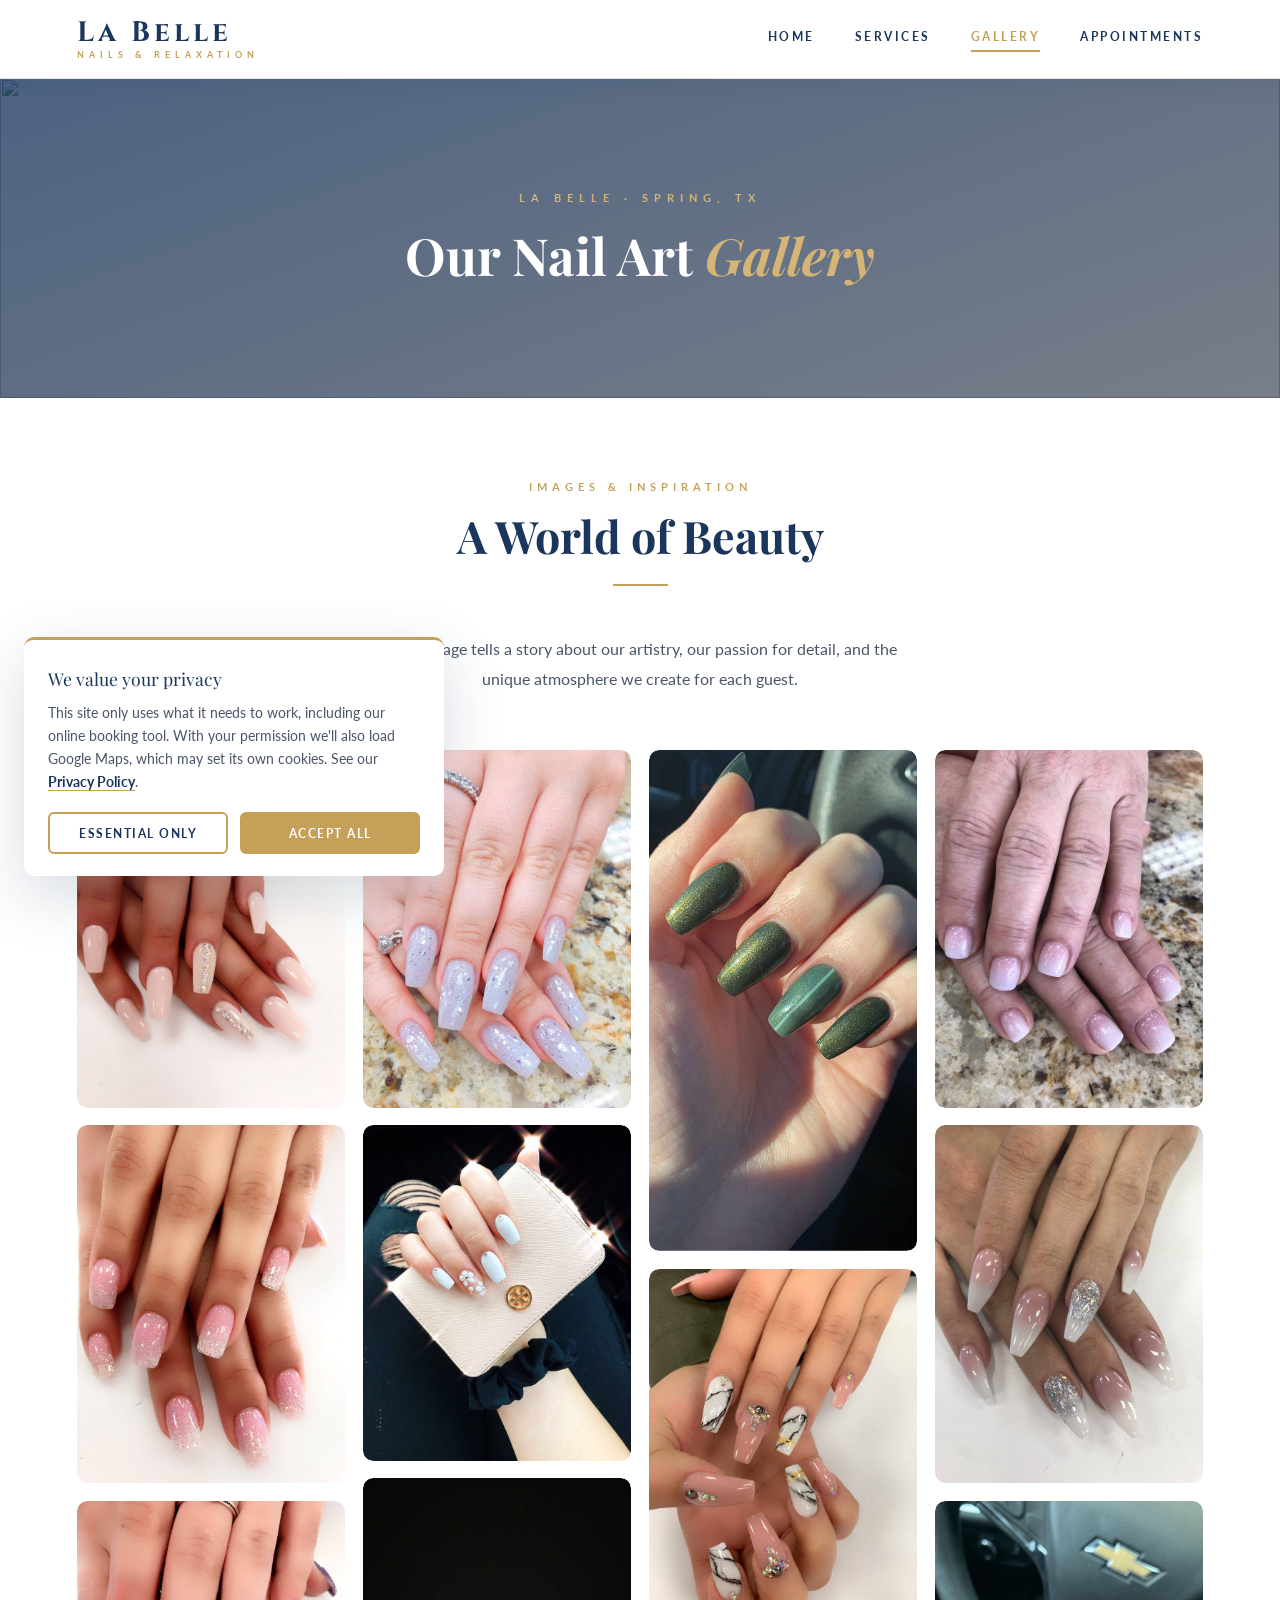
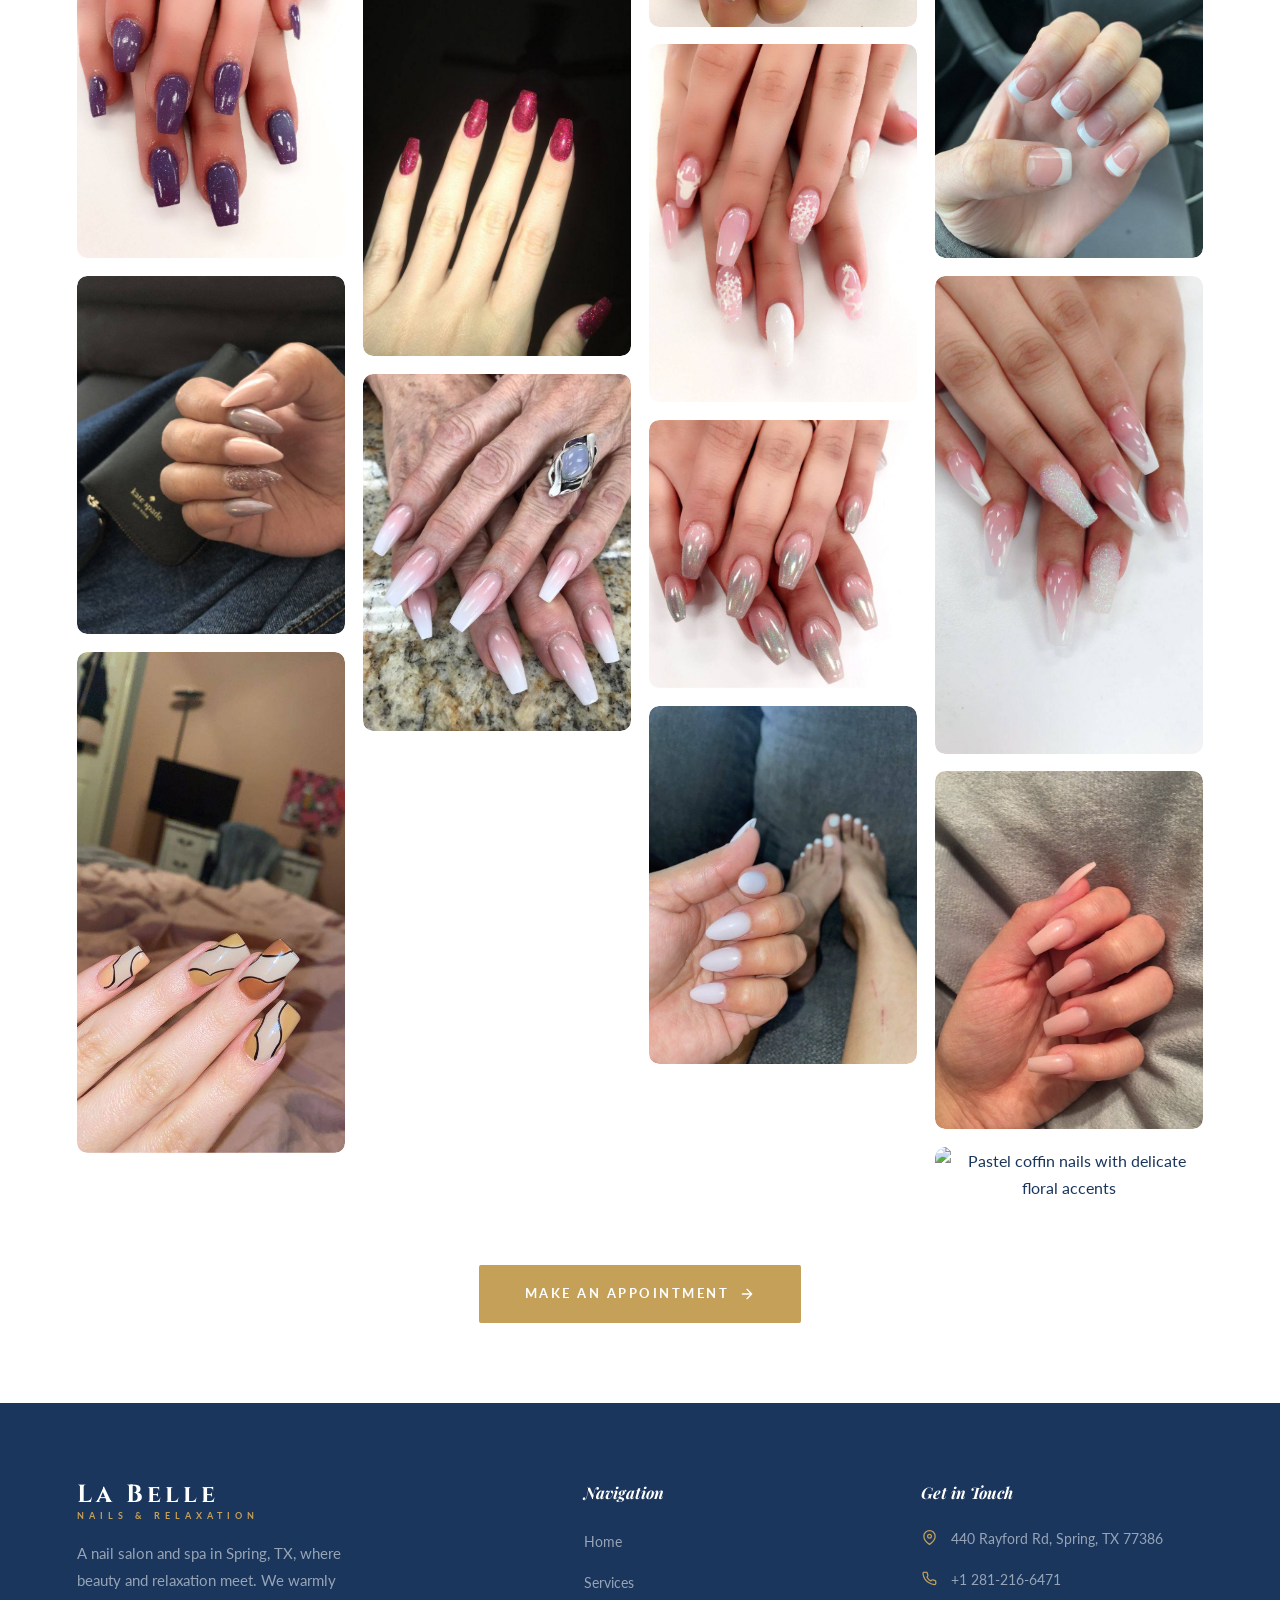
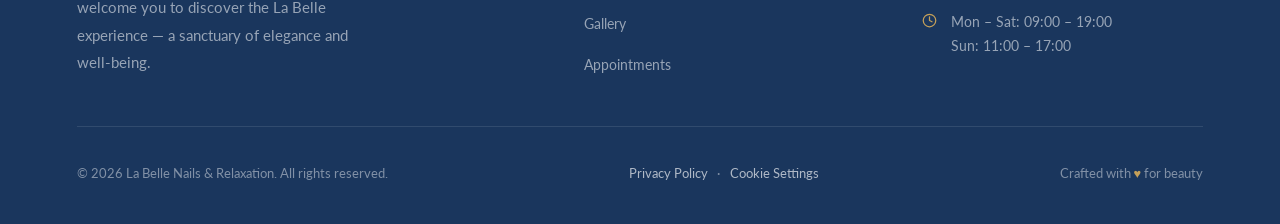
==== commit d968818e: "modificari ulterioare" ====
--- a/galerie.html
+++ b/galerie.html
@@ -3,8 +3,20 @@
 <head>
   <meta charset="UTF-8" />
   <meta name="viewport" content="width=device-width, initial-scale=1.0" />
-  <meta name="description" content="La Belle Gallery — Discover images from our beauty and nail spa salon. Luxury manicure, pedicure, and spa treatments." />
-  <title>Gallery | La Belle Beauty &amp; Nail Spa</title>
+  <title>Nail Art Gallery | La Belle Nail Salon in Spring, TX</title>
+  <meta name="description" content="See nail designs from La Belle in Spring, TX: ombré, French, chrome, glitter, gems, 3D floral and seasonal nail art. Find your next look and book online." />
+  <link rel="canonical" href="https://www.example.com/galerie.html" />
+  <meta name="robots" content="index, follow, max-image-preview:large" />
+  <meta name="theme-color" content="#1A365D" />
+  <link rel="icon" href="favicon.svg" type="image/svg+xml" />
+  <meta property="og:type" content="website" />
+  <meta property="og:site_name" content="La Belle Nails &amp; Relaxation" />
+  <meta property="og:locale" content="en_US" />
+  <meta property="og:title" content="Nail Art Gallery | La Belle, Spring, TX" />
+  <meta property="og:description" content="Ombré, French, chrome, glitter, gems and 3D floral nail designs from La Belle in Spring, TX." />
+  <meta property="og:url" content="https://www.example.com/galerie.html" />
+  <meta property="og:image" content="https://www.example.com/images/POZA4.jpeg" />
+  <meta name="twitter:card" content="summary_large_image" />
 
   <link rel="preconnect" href="https://fonts.googleapis.com" />
   <link rel="preconnect" href="https://fonts.gstatic.com" crossorigin />
@@ -22,7 +34,7 @@
   <header class="header" id="header">
     <a href="index.html" class="logo" aria-label="La Belle — Home">
       <span class="logo-title">La Belle</span>
-      <span class="logo-subtitle">Beauty &amp; Nail Spa</span>
+      <span class="logo-subtitle">Nails &amp; Relaxation</span>
     </a>
 
     <button class="hamburger" id="hamburger" aria-label="Open menu" aria-expanded="false">
@@ -43,17 +55,20 @@
   <!-- ========================================
        PAGE HERO
   ======================================== -->
-  <div class="page-hero" aria-hidden="true">
+  <div class="page-hero">
     <img
-      src="https://images.unsplash.com/photo-1522337360788-8b13dee7a37e?auto=format&fit=crop&w=1920&q=80"
-      alt="La Belle Salon Gallery"
+      src="https://images.unsplash.com/photo-1522337360788-8b13dee7a37e?auto=format&fit=crop&w=1600&q=70"
+      srcset="https://images.unsplash.com/photo-1522337360788-8b13dee7a37e?auto=format&fit=crop&w=800&q=70 800w,
+              https://images.unsplash.com/photo-1522337360788-8b13dee7a37e?auto=format&fit=crop&w=1600&q=70 1600w"
+      sizes="100vw"
+      alt=""
       loading="eager"
       fetchpriority="high"
     />
-    <div class="page-hero-overlay"></div>
+    <div class="page-hero-overlay" aria-hidden="true"></div>
     <div class="page-hero-content">
-      <span class="page-hero-label">La Belle</span>
-      <h1 class="page-hero-title">Our <em>Gallery</em></h1>
+      <span class="page-hero-label">La Belle · Spring, TX</span>
+      <h1 class="page-hero-title">Our Nail Art <em>Gallery</em></h1>
     </div>
   </div>
 
@@ -76,6 +91,7 @@
       <figure class="gallery-item reveal" role="listitem" tabindex="0" aria-label="Crystal gem nail design">
         <img
           src="images/poza5.jpeg"
+          width="750" height="1000"
           alt="Baby pink nails with crystal gem accents"
           loading="lazy"
         />
@@ -87,6 +103,7 @@
       <figure class="gallery-item reveal reveal-delay-1" role="listitem" tabindex="0" aria-label="Pink glitter ombré nails">
         <img
           src="images/poza6.jpeg"
+          width="750" height="1000"
           alt="Pink to white ombré nails with glitter tips"
           loading="lazy"
         />
@@ -98,6 +115,7 @@
       <figure class="gallery-item reveal reveal-delay-2" role="listitem" tabindex="0" aria-label="Purple shimmer nails">
         <img
           src="images/poza7.jpeg"
+          width="750" height="1000"
           alt="Rich purple shimmer nail design"
           loading="lazy"
         />
@@ -109,6 +127,7 @@
       <figure class="gallery-item reveal reveal-delay-3" role="listitem" tabindex="0" aria-label="Stiletto ombré nails">
         <img
           src="images/poza8.jpeg"
+          width="750" height="1000"
           alt="Stiletto nails with pink ombré and glitter"
           loading="lazy"
         />
@@ -121,6 +140,7 @@
       <figure class="gallery-item reveal" role="listitem" tabindex="0" aria-label="Abstract swirl nail art">
         <img
           src="images/POZA2.jpeg"
+          width="535" height="1000"
           alt="Modern abstract swirl nail art design"
           loading="lazy"
         />
@@ -132,6 +152,7 @@
       <figure class="gallery-item reveal reveal-delay-1" role="listitem" tabindex="0" aria-label="Lavender glitter nails">
         <img
           src="images/POZA3.jpeg"
+          width="750" height="1000"
           alt="Lavender nails with silver flake glitter"
           loading="lazy"
         />
@@ -143,6 +164,7 @@
       <figure class="gallery-item reveal reveal-delay-2" role="listitem" tabindex="0" aria-label="3D floral nail art">
         <img
           src="images/POZA4.jpeg"
+          width="750" height="938"
           alt="Powder blue nails with 3D floral art and gems"
           loading="lazy"
         />
@@ -154,6 +176,7 @@
       <figure class="gallery-item reveal reveal-delay-3" role="listitem" tabindex="0" aria-label="Hot pink glitter nails">
         <img
           src="images/photo.jpeg"
+          width="562" height="1000"
           alt="Hot pink glitter nail design"
           loading="lazy"
         />
@@ -166,6 +189,7 @@
       <figure class="gallery-item reveal" role="listitem" tabindex="0" aria-label="French ombré long nails">
         <img
           src="images/wrwre.jpeg"
+          width="750" height="1000"
           alt="Elegant long French ombré nails"
           loading="lazy"
         />
@@ -177,6 +201,7 @@
       <figure class="gallery-item reveal reveal-delay-1" role="listitem" tabindex="0" aria-label="Olive chrome shimmer nails">
         <img
           src="images/rhmgdfss.jpeg"
+          width="535" height="1000"
           alt="Olive green holographic shimmer nails"
           loading="lazy"
         />
@@ -188,6 +213,7 @@
       <figure class="gallery-item reveal reveal-delay-2" role="listitem" tabindex="0" aria-label="Marble nail art with gems">
         <img
           src="images/ptorfdfd.jpeg"
+          width="750" height="1000"
           alt="Marble nail art design with gems and gold stripe"
           loading="lazy"
         />
@@ -199,6 +225,7 @@
       <figure class="gallery-item reveal reveal-delay-3" role="listitem" tabindex="0" aria-label="Winter snowflake nail art">
         <img
           src="images/poxs.jpeg"
+          width="750" height="1000"
           alt="Pink and white Christmas snowflake nail art"
           loading="lazy"
         />
@@ -211,6 +238,7 @@
       <figure class="gallery-item reveal" role="listitem" tabindex="0" aria-label="Holographic chrome nails">
         <img
           src="images/phptp.jpeg"
+          width="750" height="750"
           alt="Iridescent holographic chrome nails"
           loading="lazy"
         />
@@ -222,6 +250,7 @@
       <figure class="gallery-item reveal reveal-delay-1" role="listitem" tabindex="0" aria-label="Matching manicure and pedicure">
         <img
           src="images/o.jpg.jpeg"
+          width="750" height="1000"
           alt="Matching white manicure and pedicure"
           loading="lazy"
         />
@@ -233,6 +262,7 @@
       <figure class="gallery-item reveal reveal-delay-2" role="listitem" tabindex="0" aria-label="Sheer pink shimmer nails">
         <img
           src="images/jygjgh.jpeg"
+          width="750" height="1000"
           alt="Sheer pink short nails with subtle shimmer"
           loading="lazy"
         />
@@ -244,6 +274,7 @@
       <figure class="gallery-item reveal reveal-delay-3" role="listitem" tabindex="0" aria-label="Pink and white ombré nails">
         <img
           src="images/hgjgjg.jpeg"
+          width="750" height="1000"
           alt="Romantic pink to white ombré with glitter accent"
           loading="lazy"
         />
@@ -256,6 +287,7 @@
       <figure class="gallery-item reveal" role="listitem" tabindex="0" aria-label="Classic French manicure">
         <img
           src="images/fghgj.jpeg"
+          width="750" height="1000"
           alt="Classic French manicure with clean white tips"
           loading="lazy"
         />
@@ -267,6 +299,7 @@
       <figure class="gallery-item reveal reveal-delay-1" role="listitem" tabindex="0" aria-label="Pink ombré glitter tips">
         <img
           src="images/dsfds.jpeg"
+          width="562" height="1000"
           alt="Pink ombré nails with iridescent glitter tips"
           loading="lazy"
         />
@@ -278,6 +311,7 @@
       <figure class="gallery-item reveal reveal-delay-2" role="listitem" tabindex="0" aria-label="Natural nude nail design">
         <img
           src="images/dgddsasd.jpeg"
+          width="750" height="1000"
           alt="Soft natural nude matte nail design"
           loading="lazy"
         />
@@ -318,15 +352,15 @@
       <div class="footer-top">
 
         <div class="footer-brand">
-          <div class="logo" aria-label="La Belle">
+          <div class="logo">
             <span class="logo-title">La Belle</span>
-            <span class="logo-subtitle">Beauty &amp; Nail Spa</span>
+            <span class="logo-subtitle">Nails &amp; Relaxation</span>
           </div>
-          <p>A place where beauty and relaxation meet. We warmly welcome you to discover the La Belle experience.</p>
+          <p>A nail salon and spa in Spring, TX, where beauty and relaxation meet. We warmly welcome you to discover the La Belle experience — a sanctuary of elegance and well-being.</p>
         </div>
 
         <div>
-          <h4 class="footer-col-title">Navigation</h4>
+          <h2 class="footer-col-title">Navigation</h2>
           <ul class="footer-links">
             <li><a href="index.html">Home</a></li>
             <li><a href="services.html">Services</a></li>
@@ -336,33 +370,38 @@
         </div>
 
         <div>
-          <h4 class="footer-col-title">Get in Touch</h4>
-          <div class="footer-contact">
-            <div class="contact-item">
+          <h2 class="footer-col-title">Get in Touch</h2>
+          <address class="footer-contact">
+            <a class="contact-item" href="https://www.google.com/maps/search/?api=1&amp;query=La+Belle+440+Rayford+Rd+Spring+TX+77386" target="_blank" rel="noopener">
               <span class="contact-icon" aria-hidden="true">
                 <svg width="15" height="15" viewBox="0 0 24 24" fill="none" stroke="currentColor" stroke-width="2" stroke-linecap="round" stroke-linejoin="round"><path d="M21 10c0 7-9 13-9 13s-9-6-9-13a9 9 0 0 1 18 0z"/><circle cx="12" cy="10" r="3"/></svg>
               </span>
               <span>440 Rayford Rd, Spring, TX 77386</span>
-            </div>
-            <div class="contact-item">
+            </a>
+            <a class="contact-item" href="tel:+12812166471">
               <span class="contact-icon" aria-hidden="true">
                 <svg width="15" height="15" viewBox="0 0 24 24" fill="none" stroke="currentColor" stroke-width="2" stroke-linecap="round" stroke-linejoin="round"><path d="M22 16.92v3a2 2 0 0 1-2.18 2 19.79 19.79 0 0 1-8.63-3.07A19.5 19.5 0 0 1 4.69 13a19.79 19.79 0 0 1-3.07-8.67A2 2 0 0 1 3.6 2h3a2 2 0 0 1 2 1.72c.127.96.361 1.903.7 2.81a2 2 0 0 1-.45 2.11L8.09 9.91a16 16 0 0 0 6 6l1.27-1.27a2 2 0 0 1 2.11-.45c.907.339 1.85.573 2.81.7A2 2 0 0 1 22 16.92z"/></svg>
               </span>
               <span>+1 281-216-6471</span>
-            </div>
+            </a>
             <div class="contact-item">
               <span class="contact-icon" aria-hidden="true">
-                <svg width="15" height="15" viewBox="0 0 24 24" fill="none" stroke="currentColor" stroke-width="2" stroke-linecap="round" stroke-linejoin="round"><path d="M4 4h16c1.1 0 2 .9 2 2v12c0 1.1-.9 2-2 2H4c-1.1 0-2-.9-2-2V6c0-1.1.9-2 2-2z"/><polyline points="22,6 12,13 2,6"/></svg>
+                <svg width="15" height="15" viewBox="0 0 24 24" fill="none" stroke="currentColor" stroke-width="2" stroke-linecap="round" stroke-linejoin="round"><circle cx="12" cy="12" r="10"/><polyline points="12 6 12 12 16 14"/></svg>
               </span>
-              <span>contact@labelle.ro</span>
+              <span>Mon – Sat: 09:00 – 19:00<br />Sun: 11:00 – 17:00</span>
             </div>
-          </div>
+          </address>
         </div>
 
       </div>
 
       <div class="footer-bottom">
-        <span>© 2026 La Belle. All rights reserved.</span>
+        <span>© 2026 La Belle Nails &amp; Relaxation. All rights reserved.</span>
+        <span class="footer-legal">
+          <a href="privacy.html">Privacy Policy</a>
+          <span aria-hidden="true">·</span>
+          <button type="button" class="footer-legal-btn" data-cookie-settings>Cookie Settings</button>
+        </span>
         <span>Crafted with <span class="footer-gold">♥</span> for beauty</span>
       </div>
     </div>
--- a/style.css
+++ b/style.css
@@ -1,11 +1,12 @@
 /* ================================================
-   LA BELLE — Beauty & Nail Spa
+   LA BELLE — Nails & Relaxation
    Main Stylesheet
    ================================================ */
 
-/* ===== GOOGLE FONTS & CSS VARIABLES ===== */
-@import url('https://fonts.googleapis.com/css2?family=Cinzel:wght@400;600;700&family=Playfair+Display:ital,wght@0,400;0,600;0,700;1,400&family=Lato:wght@300;400;700&display=swap');
-
+/* ===== CSS VARIABLES =====
+   Fonts (Cinzel, Playfair Display, Lato) are loaded by the <link> tag in
+   each page's <head>, so they aren't @import-ed here: doing both made
+   every visitor download the font stylesheet twice and delayed rendering. */
 :root {
   --white:       #FFFFFF;
   --gold:        #C5A059;
@@ -151,6 +152,7 @@
   min-height: 620px;
   overflow: hidden;
   margin-top: 0;
+  touch-action: pan-y;
 }
 
 .carousel {
@@ -184,10 +186,16 @@
   inset: 0;
   background: linear-gradient(
     160deg,
-    rgba(26, 54, 93, 0.72) 0%,
-    rgba(10, 20, 40, 0.5) 60%,
-    rgba(0, 0, 0, 0.35) 100%
+    rgba(51, 51, 51, 0.9) 0%,
+    rgba(0, 0, 0, 0.9) 100%
   );
+}
+
+/* Keeps hero text legible over the lighter overlay */
+.carousel-content .hero-title,
+.carousel-content .hero-subtitle,
+.carousel-content .hero-badge {
+  text-shadow: 0 2px 12px rgba(0, 0, 0, 0.45);
 }
 
 /* Hero Content */
@@ -238,6 +246,16 @@
   opacity: 0;
   transform: translateY(22px);
   animation: heroFadeUp 0.9s 0.8s ease forwards;
+}
+
+/* The badge sits inside the <h1> so the location ("Spring, TX") is part
+   of the page's main heading for Google, but it keeps its small-caps look */
+.hero-title .hero-badge {
+  display: block;
+  width: fit-content;
+  margin: 0 auto 1.5rem;
+  font-family: 'Lato', sans-serif;
+  line-height: 1.7;
 }
 
 /* Gold Divider Line in Hero */
@@ -300,6 +318,13 @@
   background: var(--gold);
   transform: scale(1.35);
 }
+/* Invisible larger tap area so the small dots are easy to hit on phones */
+.dot { position: relative; }
+.dot::after {
+  content: '';
+  position: absolute;
+  inset: -9px;
+}
 .dot:hover { background: rgba(255, 255, 255, 0.75); }
 
 /* CTA Button */
@@ -661,6 +686,91 @@
   color: var(--text-body);
 }
 
+/* Reviews carousel — a native sideways-scrolling row with snap points,
+   so it swipes naturally on phones; script.js adds arrows + dots paging.
+   3 cards per view on desktop, 2 on tablet, 1 (with a peek) on phones. */
+.reviews-carousel {
+  max-width: 1100px;
+  margin: 0 auto;
+}
+.reviews-track {
+  --per-view: 3;
+  --gap: 2rem;
+  display: grid;
+  grid-auto-flow: column;
+  grid-auto-columns: calc((100% - (var(--per-view) - 1) * var(--gap)) / var(--per-view));
+  gap: var(--gap);
+  overflow-x: auto;
+  scroll-snap-type: x mandatory;
+  scroll-behavior: smooth;
+  overscroll-behavior-x: contain;
+  padding: 0.75rem 0.25rem 1.75rem; /* room for the card lift + shadow */
+  scrollbar-width: none;
+}
+.reviews-track::-webkit-scrollbar { display: none; }
+.reviews-track:focus-visible { outline: 2px solid var(--gold); outline-offset: 4px; border-radius: var(--radius); }
+
+.reviews-track .testimonial-card {
+  scroll-snap-align: start;
+  display: flex;
+  flex-direction: column;
+}
+.reviews-track .testimonial-text { flex-grow: 1; }
+
+.reviews-controls {
+  display: flex;
+  align-items: center;
+  justify-content: center;
+  gap: 1.25rem;
+  margin-top: 0.5rem;
+}
+.reviews-controls[hidden] { display: none; }
+.reviews-btn {
+  width: 44px;
+  height: 44px;
+  border-radius: 50%;
+  background: var(--white);
+  border: 1px solid var(--gray-border);
+  color: var(--navy);
+  box-shadow: var(--shadow-sm);
+  display: flex;
+  align-items: center;
+  justify-content: center;
+  cursor: pointer;
+  transition: var(--transition);
+}
+.reviews-btn:hover {
+  background: var(--gold);
+  border-color: var(--gold);
+  color: var(--white);
+}
+.reviews-btn:focus-visible { outline: 2px solid var(--navy); outline-offset: 2px; }
+
+.reviews-dots {
+  display: flex;
+  align-items: center;
+  gap: 12px;
+}
+.reviews-dot {
+  position: relative;
+  width: 8px;
+  height: 8px;
+  padding: 0;
+  border: none;
+  border-radius: 50%;
+  background: var(--gray-border);
+  cursor: pointer;
+  transition: var(--transition);
+}
+.reviews-dot::after { content: ''; position: absolute; inset: -9px; } /* bigger tap area */
+.reviews-dot:hover { background: var(--gold-light); }
+.reviews-dot.active { background: var(--gold); transform: scale(1.35); }
+
+.reviews-more {
+  margin-top: 2.25rem;
+  align-self: auto;
+}
+
 /* =====================================================
    SERVICES MENU GRID (services.html)
    Cards list wildly different numbers of options (3 to
@@ -804,23 +914,23 @@
   text-align: center;
 }
 
-.booking-form-wrap {
+/* Instant online booking (Setmore widget) */
+.setmore-booking-wrap {
   width: 100%;
   max-width: 720px;
-  padding: 2.5rem 6% 6rem;
-}
-
-.booking-form {
+  padding: 2.5rem 6% 0;
+}
+
+.setmore-booking-card {
   background: var(--white);
   border: 1px solid var(--gray-border);
   border-radius: var(--radius);
-  padding: 3.5rem 3.25rem 3rem;
-  box-shadow: var(--shadow-md);
-  position: relative;
-}
-
-/* Gold accent top bar */
-.booking-form::before {
+  padding: 2.75rem 2.5rem;
+  box-shadow: var(--shadow-sm);
+  position: relative;
+  text-align: center;
+}
+.setmore-booking-card::before {
   content: '';
   position: absolute;
   top: 0; left: 0; right: 0;
@@ -829,132 +939,163 @@
   border-radius: var(--radius) var(--radius) 0 0;
 }
 
-.form-row {
-  display: grid;
-  grid-template-columns: 1fr 1fr;
-  gap: 1.75rem;
-}
-
-.form-group { margin-bottom: 2rem; }
-
-.form-label {
-  display: block;
-  font-size: 0.72rem;
-  font-weight: 700;
-  letter-spacing: 2px;
-  text-transform: uppercase;
-  color: var(--navy);
-  margin-bottom: 0.7rem;
-}
-.form-label::before {
-  content: '❖';
-  color: var(--gold);
-  font-size: 0.62rem;
-  margin-right: 6px;
-}
-.form-label .req { color: var(--gold); margin-left: 2px; }
-
-.form-control {
-  width: 100%;
-  padding: 0.95rem 1.15rem;
+.setmore-booking-icon {
+  width: 52px;
+  height: 52px;
+  border-radius: 50%;
+  background: var(--gold-bg);
+  display: flex;
+  align-items: center;
+  justify-content: center;
+  margin: 0 auto 1.25rem;
+}
+
+.setmore-booking-card h3 {
+  font-family: 'Playfair Display', serif;
+  font-size: 1.5rem;
+  font-weight: 600;
+  color: var(--navy);
+  margin-bottom: 0.75rem;
+}
+
+.setmore-booking-card p {
   font-family: 'Lato', sans-serif;
   font-size: 0.95rem;
-  color: var(--navy);
-  background-color: var(--gray-bg);
-  border: 1.5px solid var(--gray-border);
-  border-radius: var(--radius-sm);
-  outline: none;
-  transition: var(--transition);
-  -webkit-appearance: none;
-  appearance: none;
-}
-.form-control::placeholder { color: #a3adc2; }
-.form-control:hover { border-color: #d8cfc0; }
-.form-control:focus {
-  background-color: var(--white);
-  border-color: var(--gold);
-  box-shadow: 0 0 0 4px var(--gold-bg);
-}
-.form-control:focus::placeholder { color: #d4c4a4; }
-.form-control.error { border-color: #e53e3e; background-color: #fdf2f2; }
-
-select.form-control {
-  cursor: pointer;
-  background-image: url("data:image/svg+xml,%3Csvg xmlns='http://www.w3.org/2000/svg' width='12' height='8' viewBox='0 0 12 8'%3E%3Cpath d='M1 1l5 5 5-5' stroke='%231A365D' stroke-width='1.5' fill='none' stroke-linecap='round' stroke-linejoin='round'/%3E%3C/svg%3E");
-  background-repeat: no-repeat;
-  background-position: right 1.15rem center;
-  padding-right: 2.5rem;
-}
-select.form-control:focus {
-  background-image: url("data:image/svg+xml,%3Csvg xmlns='http://www.w3.org/2000/svg' width='12' height='8' viewBox='0 0 12 8'%3E%3Cpath d='M1 1l5 5 5-5' stroke='%23C5A059' stroke-width='1.5' fill='none' stroke-linecap='round' stroke-linejoin='round'/%3E%3C/svg%3E");
-}
-select.form-control optgroup {
-  font-family: 'Lato', sans-serif;
-  font-style: normal;
-  font-weight: 700;
-  color: var(--navy);
-}
-select.form-control option {
-  font-weight: 400;
-  color: var(--navy);
-}
-
-textarea.form-control {
-  resize: vertical;
-  min-height: 130px;
-  line-height: 1.7;
-}
-
-input[type="date"].form-control { color: var(--navy); }
-
-.btn-submit {
-  display: inline-flex;
+  line-height: 1.8;
+  color: var(--text-body);
+  max-width: 440px;
+  margin: 0 auto 1.75rem;
+}
+
+.anywhere-book-now-button {
+  display: inline-flex !important;
   align-items: center;
   justify-content: center;
   gap: 0.6rem;
   width: 100%;
-  margin-top: 0.75rem;
-  padding: 1.1rem 2rem;
+  max-width: 320px;
+  margin: 0 auto;
+  padding: 1.1rem 2rem !important;
+  background: var(--gold) !important;
+  color: var(--white) !important;
+  font-family: 'Lato', sans-serif !important;
+  font-size: 0.8rem !important;
+  font-weight: 700 !important;
+  letter-spacing: 3px;
+  text-transform: uppercase;
+  border: 2px solid var(--gold) !important;
+  border-radius: var(--radius-sm) !important;
+  cursor: pointer;
+  transition: var(--transition);
+}
+.anywhere-book-now-button:hover {
+  background: transparent !important;
+  color: var(--gold) !important;
+  transform: translateY(-2px);
+  box-shadow: 0 10px 30px rgba(197, 160, 89, 0.3);
+}
+
+@media (max-width: 768px) {
+  .setmore-booking-card { padding: 2.25rem 1.5rem; }
+  .anywhere-book-now-button { max-width: 100%; }
+}
+
+.booking-info-wrap {
+  width: 100%;
+  max-width: 900px;
+  padding: 2.5rem 6% 6rem;
+}
+
+/* Google Map embed (below info cards) */
+.map-embed {
+  margin-top: 1.5rem;
+  border: 1px solid var(--gray-border);
+  border-radius: var(--radius);
+  overflow: hidden;
+  box-shadow: var(--shadow-sm, 0 2px 12px rgba(0, 0, 0, 0.08));
+}
+.map-embed iframe {
+  display: block;
+  width: 100%;
+  height: 400px;
+  border: 0;
+}
+/* Shown instead of the map until the visitor allows Google's cookies */
+.map-placeholder {
+  height: 400px;
+  display: flex;
+  flex-direction: column;
+  align-items: center;
+  justify-content: center;
+  gap: 0.9rem;
+  padding: 2rem;
+  text-align: center;
+  background: var(--gray-bg);
+}
+.map-placeholder p {
+  font-size: 0.92rem;
+  color: var(--text-body);
+  max-width: 340px;
+}
+.map-placeholder-actions {
+  display: flex;
+  flex-wrap: wrap;
+  align-items: center;
+  justify-content: center;
+  gap: 0.75rem 1.5rem;
+}
+.map-placeholder-btn {
   background: var(--gold);
   color: var(--white);
-  font-family: 'Lato', sans-serif;
-  font-size: 0.8rem;
-  font-weight: 700;
-  letter-spacing: 3px;
-  text-transform: uppercase;
   border: 2px solid var(--gold);
   border-radius: var(--radius-sm);
+  padding: 0.75rem 1.75rem;
+  font-size: 0.75rem;
+  font-weight: 700;
+  letter-spacing: 2px;
+  text-transform: uppercase;
   cursor: pointer;
   transition: var(--transition);
 }
-.btn-submit svg { transition: transform 0.3s ease; }
-.btn-submit:hover {
-  background: transparent;
-  color: var(--gold);
-  transform: translateY(-2px);
-  box-shadow: 0 10px 30px rgba(197, 160, 89, 0.3);
-}
-.btn-submit:hover svg { transform: translateX(4px); }
+.map-placeholder-btn:hover { background: transparent; color: var(--gold); }
+.map-placeholder-actions a {
+  font-size: 0.8rem;
+  font-weight: 700;
+  color: var(--navy);
+  border-bottom: 1px solid var(--gold);
+}
+.map-placeholder-actions a:hover { color: var(--gold); }
+.map-embed.is-loaded .map-placeholder { display: none; }
+.map-embed iframe[hidden] { display: none; }
+
+@media (max-width: 768px) {
+  .map-embed iframe,
+  .map-placeholder { height: 300px; }
+}
 
 /* Info Cards — icon-left / content-right, so each card's visual
    weight comes from consistent layout, not from matching line counts */
 .info-cards {
   display: grid;
   grid-template-columns: repeat(3, 1fr);
-  gap: 1rem;
+  grid-auto-rows: 1fr;
+  gap: 1.25rem;
   margin-top: 1.5rem;
 }
 .info-card {
   background: var(--white);
   border: 1px solid var(--gray-border);
   border-radius: var(--radius);
-  padding: 1.35rem 1.1rem;
-  text-align: left;
+  padding: 2rem 1.4rem;
+  min-height: 150px;
+  text-align: center;
   box-shadow: var(--shadow-sm);
   position: relative;
   overflow: hidden;
   display: flex;
-  align-items: flex-start;
+  flex-direction: column;
+  align-items: center;
+  justify-content: center;
   gap: 0.7rem;
   transition: transform 0.4s ease, box-shadow 0.4s ease, border-color 0.4s ease;
 }
@@ -979,18 +1120,13 @@
 }
 
 .info-card .service-icon {
-  flex-shrink: 0;
-  width: 38px;
-  height: 38px;
-  margin-bottom: 0;
-  transition: transform 0.4s ease;
-}
-.info-card .service-icon svg { width: 17px; height: 17px; }
+  display: none;
+}
 
 .info-card-body { min-width: 0; }
 
 .info-card h4 {
-  font-size: 0.62rem;
+  font-size: 0.7rem;
   font-weight: 700;
   letter-spacing: 1.5px;
   text-transform: uppercase;
@@ -999,18 +1135,25 @@
   white-space: nowrap;
 }
 .info-card p {
-  font-size: 0.8rem;
+  font-size: 0.9rem;
   font-weight: 600;
   color: var(--navy);
   line-height: 1.5;
 }
+.info-card p a { transition: color 0.3s ease; }
+.info-card p a:hover { color: var(--gold); }
 
 /* Hours schedule — each day-range pairs tightly with its own
    time-range, with clear air between the two rows */
 .info-schedule {
+  display: grid;
+  grid-template-columns: 1fr 1fr;
+  gap: 0.8rem;
+}
+.info-schedule-col {
   display: flex;
   flex-direction: column;
-  gap: 0.5rem;
+  gap: 0;
 }
 .info-schedule-row {
   display: flex;
@@ -1018,55 +1161,16 @@
   gap: 0.1rem;
 }
 .info-day {
-  font-size: 0.8rem;
+  font-size: 0.9rem;
   font-weight: 700;
   color: var(--navy);
 }
 .info-time {
-  font-size: 0.72rem;
+  font-size: 0.82rem;
   font-weight: 400;
   color: var(--text-body);
   white-space: nowrap;
 }
-
-/* Form Success State */
-.form-success {
-  display: none;
-  text-align: center;
-  padding: 3rem 2rem;
-}
-.form-success.show { display: block; }
-
-.success-icon {
-  width: 72px; height: 72px;
-  border-radius: 50%;
-  background: var(--gold-bg);
-  border: 2px solid var(--gold);
-  display: flex;
-  align-items: center;
-  justify-content: center;
-  margin: 0 auto 1.75rem;
-  font-size: 2rem;
-}
-.success-title {
-  font-size: 1.6rem;
-  color: var(--navy);
-  margin-bottom: 0.75rem;
-}
-.success-text { color: var(--text-body); font-size: 0.97rem; line-height: 1.8; }
-.success-back {
-  display: inline-block;
-  margin-top: 1.75rem;
-  font-size: 0.8rem;
-  font-weight: 700;
-  letter-spacing: 2px;
-  text-transform: uppercase;
-  color: var(--gold);
-  border-bottom: 1px solid var(--gold);
-  padding-bottom: 2px;
-  transition: var(--transition);
-}
-.success-back:hover { color: var(--gold-dark); border-bottom-color: var(--gold-dark); }
 
 /* =====================================================
    FOOTER
@@ -1118,7 +1222,7 @@
 }
 .footer-links a:hover { color: var(--gold); transform: translateX(5px); }
 
-.footer-contact { display: flex; flex-direction: column; gap: 1rem; }
+.footer-contact { display: flex; flex-direction: column; gap: 1rem; font-style: normal; }
 .contact-item {
   display: flex;
   align-items: flex-start;
@@ -1126,6 +1230,8 @@
   font-size: 0.9rem;
   color: rgba(255, 255, 255, 0.55);
 }
+a.contact-item { transition: color 0.3s ease; }
+a.contact-item:hover { color: var(--gold); }
 .contact-icon {
   color: var(--gold);
   flex-shrink: 0;
@@ -1136,13 +1242,152 @@
 
 .footer-bottom {
   display: flex;
+  flex-wrap: wrap;
   align-items: center;
   justify-content: space-between;
+  gap: 0.75rem 2rem;
   padding-top: 2.25rem;
   font-size: 0.8rem;
-  color: rgba(255, 255, 255, 0.3);
+  color: rgba(255, 255, 255, 0.45);
 }
 .footer-gold { color: var(--gold); }
+
+/* Privacy Policy · Cookie Settings */
+.footer-legal {
+  display: inline-flex;
+  align-items: center;
+  gap: 0.6rem;
+}
+.footer-legal a,
+.footer-legal-btn {
+  color: rgba(255, 255, 255, 0.65);
+  transition: color 0.3s ease;
+}
+.footer-legal-btn {
+  background: none;
+  border: none;
+  padding: 0;
+  font-size: inherit;
+  cursor: pointer;
+}
+.footer-legal a:hover,
+.footer-legal-btn:hover { color: var(--gold); }
+
+/* =====================================================
+   COOKIE BANNER (built by script.js)
+===================================================== */
+.cookie-banner {
+  position: fixed;
+  left: 1.5rem;
+  bottom: 1.5rem;
+  z-index: 2000;
+  width: calc(100% - 3rem);
+  max-width: 420px;
+  background: var(--white);
+  border-top: 3px solid var(--gold);
+  border-radius: var(--radius);
+  box-shadow: var(--shadow-lg);
+  padding: 1.5rem 1.5rem 1.35rem;
+  transform: translateY(20px);
+  opacity: 0;
+  transition: transform 0.4s ease, opacity 0.4s ease;
+}
+.cookie-banner.is-visible { transform: translateY(0); opacity: 1; }
+.cookie-banner[hidden] { display: none; }
+
+.cookie-banner-title {
+  font-family: 'Playfair Display', serif;
+  font-size: 1.1rem;
+  color: var(--navy);
+  margin-bottom: 0.5rem;
+}
+.cookie-banner-text {
+  font-size: 0.87rem;
+  line-height: 1.65;
+  color: var(--text-body);
+  margin-bottom: 1.1rem;
+}
+.cookie-banner-text a {
+  color: var(--navy);
+  font-weight: 700;
+  border-bottom: 1px solid var(--gold);
+}
+.cookie-banner-text a:hover { color: var(--gold); }
+
+.cookie-banner-actions {
+  display: flex;
+  gap: 0.75rem;
+}
+.cookie-btn {
+  flex: 1;
+  padding: 0.8rem 1rem;
+  font-size: 0.72rem;
+  font-weight: 700;
+  letter-spacing: 1.5px;
+  text-transform: uppercase;
+  border: 2px solid var(--gold);
+  border-radius: var(--radius-sm);
+  cursor: pointer;
+  transition: var(--transition);
+}
+.cookie-btn-accept { background: var(--gold); color: var(--white); }
+.cookie-btn-accept:hover { background: var(--gold-dark); border-color: var(--gold-dark); }
+.cookie-btn-essential { background: transparent; color: var(--navy); }
+.cookie-btn-essential:hover { background: var(--gold-bg); }
+.cookie-btn:focus-visible,
+.footer-legal-btn:focus-visible,
+.map-placeholder-btn:focus-visible { outline: 2px solid var(--navy); outline-offset: 2px; }
+
+/* =====================================================
+   LEGAL PAGE (privacy.html)
+===================================================== */
+.legal-page {
+  max-width: 780px;
+  margin: var(--header-h) auto 0; /* clear the fixed header */
+  padding: 3.5rem 6% 6rem;
+  color: var(--text-body);
+}
+.legal-updated {
+  font-size: 0.85rem;
+  color: var(--text-body);
+  margin-bottom: 2.5rem;
+}
+.legal-page h2 {
+  font-size: 1.45rem;
+  color: var(--navy);
+  margin: 2.5rem 0 0.85rem;
+}
+.legal-page h3 {
+  font-size: 1.1rem;
+  color: var(--navy);
+  margin: 1.5rem 0 0.6rem;
+}
+.legal-page p,
+.legal-page li {
+  font-size: 0.97rem;
+  line-height: 1.85;
+}
+.legal-page p { margin-bottom: 1rem; }
+.legal-page ul {
+  list-style: disc;
+  padding-left: 1.4rem;
+  margin-bottom: 1rem;
+}
+.legal-page li { margin-bottom: 0.4rem; }
+.legal-page a {
+  color: var(--navy);
+  font-weight: 700;
+  border-bottom: 1px solid var(--gold);
+}
+.legal-page a:hover { color: var(--gold); }
+.legal-page .legal-contact {
+  background: var(--gray-bg);
+  border-left: 3px solid var(--gold);
+  border-radius: var(--radius-sm);
+  padding: 1.25rem 1.5rem;
+  font-style: normal;
+  line-height: 1.85;
+}
 
 /* =====================================================
    SCROLL REVEAL ANIMATION
@@ -1171,11 +1416,18 @@
    RESPONSIVE — Tablet (≤ 1024px)
 ===================================================== */
 @media (max-width: 1024px) {
+  /* Logo + 4 links at desktop spacing overflow the header on
+     small tablets (~770–900px wide), so tighten the nav */
+  .nav { gap: 1.6rem; }
+  .nav-link { letter-spacing: 1.8px; }
+
+  .carousel-btn.prev { left: 1.25rem; }
+  .carousel-btn.next { right: 1.25rem; }
+
   .gallery-grid { columns: 3; }
   .footer-top { grid-template-columns: 1fr 1fr; }
   .footer-brand { grid-column: 1 / -1; }
   .footer-brand p { max-width: 100%; }
-  .form-row { grid-template-columns: 1fr; gap: 0; }
 
   .about-grid { grid-template-columns: 1fr; gap: 3rem; max-width: 520px; }
   .about-media { max-width: 380px; margin: 0 auto; }
@@ -1184,6 +1436,8 @@
   .about-points li { justify-content: center; }
 
   .testimonials-grid { grid-template-columns: 1fr 1fr; max-width: 700px; }
+
+  .reviews-track { --per-view: 2; --gap: 1.5rem; }
 }
 
 /* =====================================================
@@ -1203,17 +1457,41 @@
     padding: 2rem 6%;
     gap: 1.5rem;
     box-shadow: 0 15px 40px rgba(0, 0, 0, 0.1);
-    transform: translateY(-110%);
-    transition: transform 0.45s cubic-bezier(0.4, 0, 0.2, 1);
+    transform: translateY(-12px);
+    opacity: 0;
+    visibility: hidden;
+    transition: transform 0.35s cubic-bezier(0.4, 0, 0.2, 1), opacity 0.3s ease, visibility 0s linear 0.35s;
     z-index: 999;
     border-top: 2px solid var(--gold);
   }
-  .nav.open { transform: translateY(0); }
+  .nav.open {
+    transform: translateY(0);
+    opacity: 1;
+    visibility: visible;
+    transition: transform 0.35s cubic-bezier(0.4, 0, 0.2, 1), opacity 0.3s ease;
+  }
   .nav-link { font-size: 0.9rem; }
 
-  .hero { height: 100svh; }
-  .carousel-btn.prev { left: 1rem; }
-  .carousel-btn.next { right: 1rem; }
+  .hero {
+    height: 100svh;
+    min-height: auto;
+  }
+  .carousel-btn {
+    width: 44px;
+    height: 44px;
+  }
+  .carousel-btn svg { width: 18px; height: 18px; }
+  /* On phones the arrows sat on top of the hero text, so move them
+     down to the bottom edge, either side of the dots */
+  .carousel-btn {
+    top: auto;
+    bottom: 0.9rem;
+    transform: none;
+  }
+  .carousel-btn.prev { left: 0.75rem; }
+  .carousel-btn.next { right: 0.75rem; }
+  .carousel-dots { bottom: 1.5rem; gap: 8px; }
+  .dot { width: 7px; height: 7px; }
 
   .section { padding: 4.5rem 5%; }
 
@@ -1222,19 +1500,38 @@
   .services-menu-grid { column-count: 1; max-width: 480px; }
 
   .testimonials-grid { grid-template-columns: 1fr; max-width: 480px; margin: 0 auto; }
+  /* One card per view, with the next card peeking in to invite a swipe */
+  .reviews-track { --gap: 1rem; grid-auto-columns: 86%; }
+  .reviews-track .testimonial-card { padding: 2.25rem 1.6rem 2rem; }
+
+  .info-cards { grid-template-columns: 1fr; max-width: 480px; margin: 1.5rem auto 0; }
+  .info-card { padding: 1.5rem 1.4rem; gap: 1rem; }
+  .info-card h4 { font-size: 0.68rem; letter-spacing: 2.5px; white-space: normal; }
+  .info-card p { font-size: 0.92rem; }
+  .info-day { font-size: 0.88rem; }
+  .info-time { font-size: 0.8rem; white-space: normal; }
+  .info-schedule { grid-template-columns: 1fr 1fr; gap: 0.6rem; }
 
   .gallery-grid { columns: 2; }
 
   .page-hero { height: 250px; }
-
-  .booking-form { padding: 2.25rem 1.5rem; }
 
   .footer-top {
     grid-template-columns: 1fr;
     gap: 2.5rem;
   }
   .footer-brand { grid-column: unset; }
-  .footer-bottom { flex-direction: column; gap: 0.5rem; text-align: center; }
+  .footer-bottom { flex-direction: column; gap: 0.6rem; text-align: center; }
+
+  .cookie-banner {
+    left: 0.75rem;
+    right: 0.75rem;
+    bottom: 0.75rem;
+    width: auto;
+    max-width: none;
+  }
+
+  .legal-page { padding: 2.5rem 5% 4.5rem; }
 }
 
 /* =====================================================
@@ -1242,7 +1539,43 @@
 ===================================================== */
 @media (max-width: 480px) {
   .logo-title { font-size: 1.45rem; }
+  .logo-subtitle { letter-spacing: 3.5px; }
   .gallery-grid { columns: 1; }
   .hero-title { font-size: 2rem; }
+  .hero-title .hero-badge { letter-spacing: 3.5px; }
   .btn-gold { padding: 0.9rem 2rem; }
-}
+  .page-hero { height: 220px; }
+  .setmore-booking-card { padding: 2rem 1.25rem; }
+}
+
+@media (max-width: 380px) {
+  .cookie-banner-actions { flex-direction: column; }
+}
+
+/* =====================================================
+   TOUCH SCREENS — no hover, so show gallery captions
+   and skip lift-on-hover effects that "stick" after a tap
+===================================================== */
+@media (hover: none) {
+  .gallery-item-hover { opacity: 1; background: linear-gradient(to top, rgba(26,54,93,0.6) 0%, transparent 45%); }
+  .service-card:hover,
+  .testimonial-card:hover,
+  .info-card:hover { transform: none; }
+  .service-card:hover .service-img,
+  .gallery-item:hover img { transform: none; }
+}
+
+/* =====================================================
+   REDUCED MOTION — respect the OS "reduce motion" setting
+===================================================== */
+@media (prefers-reduced-motion: reduce) {
+  html,
+  .reviews-track { scroll-behavior: auto; }
+  *, *::before, *::after {
+    animation-duration: 0.01ms !important;
+    animation-delay: 0s !important;
+    transition-duration: 0.01ms !important;
+    transition-delay: 0s !important;
+  }
+  .reveal { opacity: 1; transform: none; }
+}
